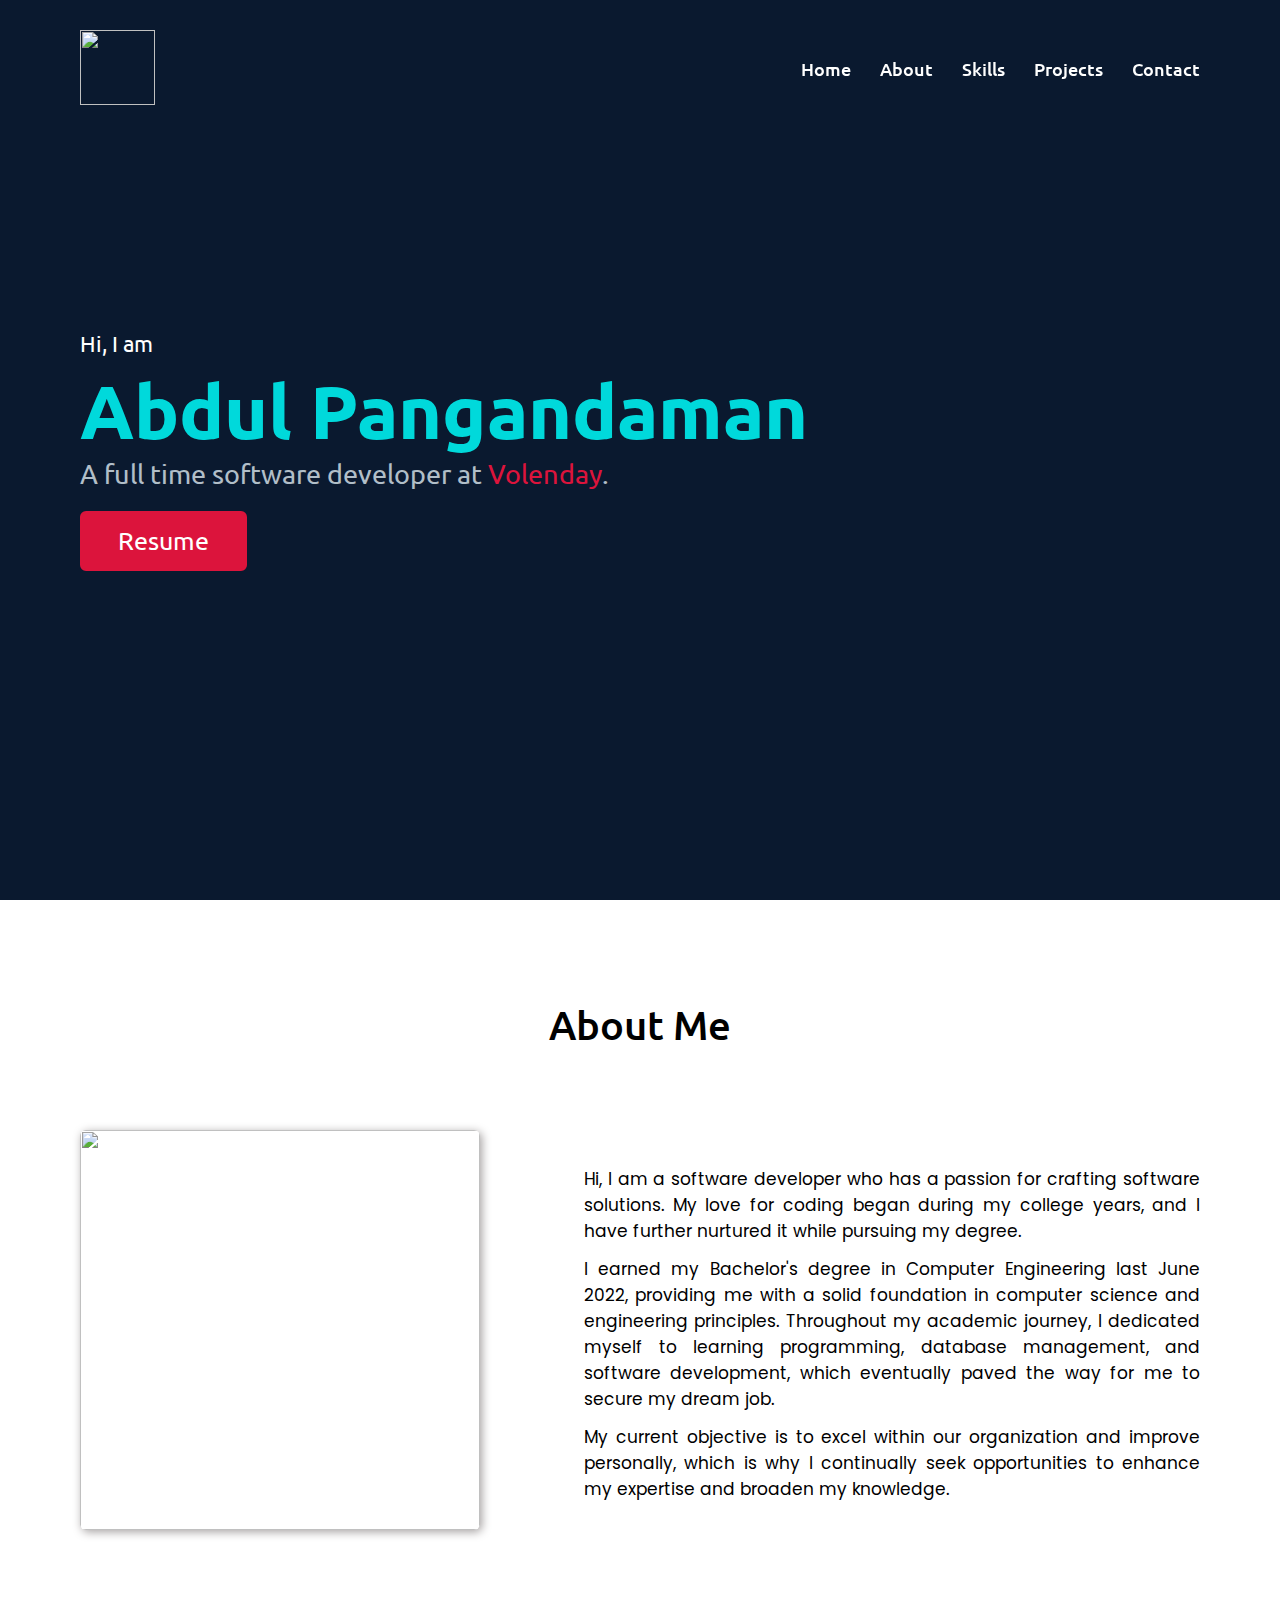
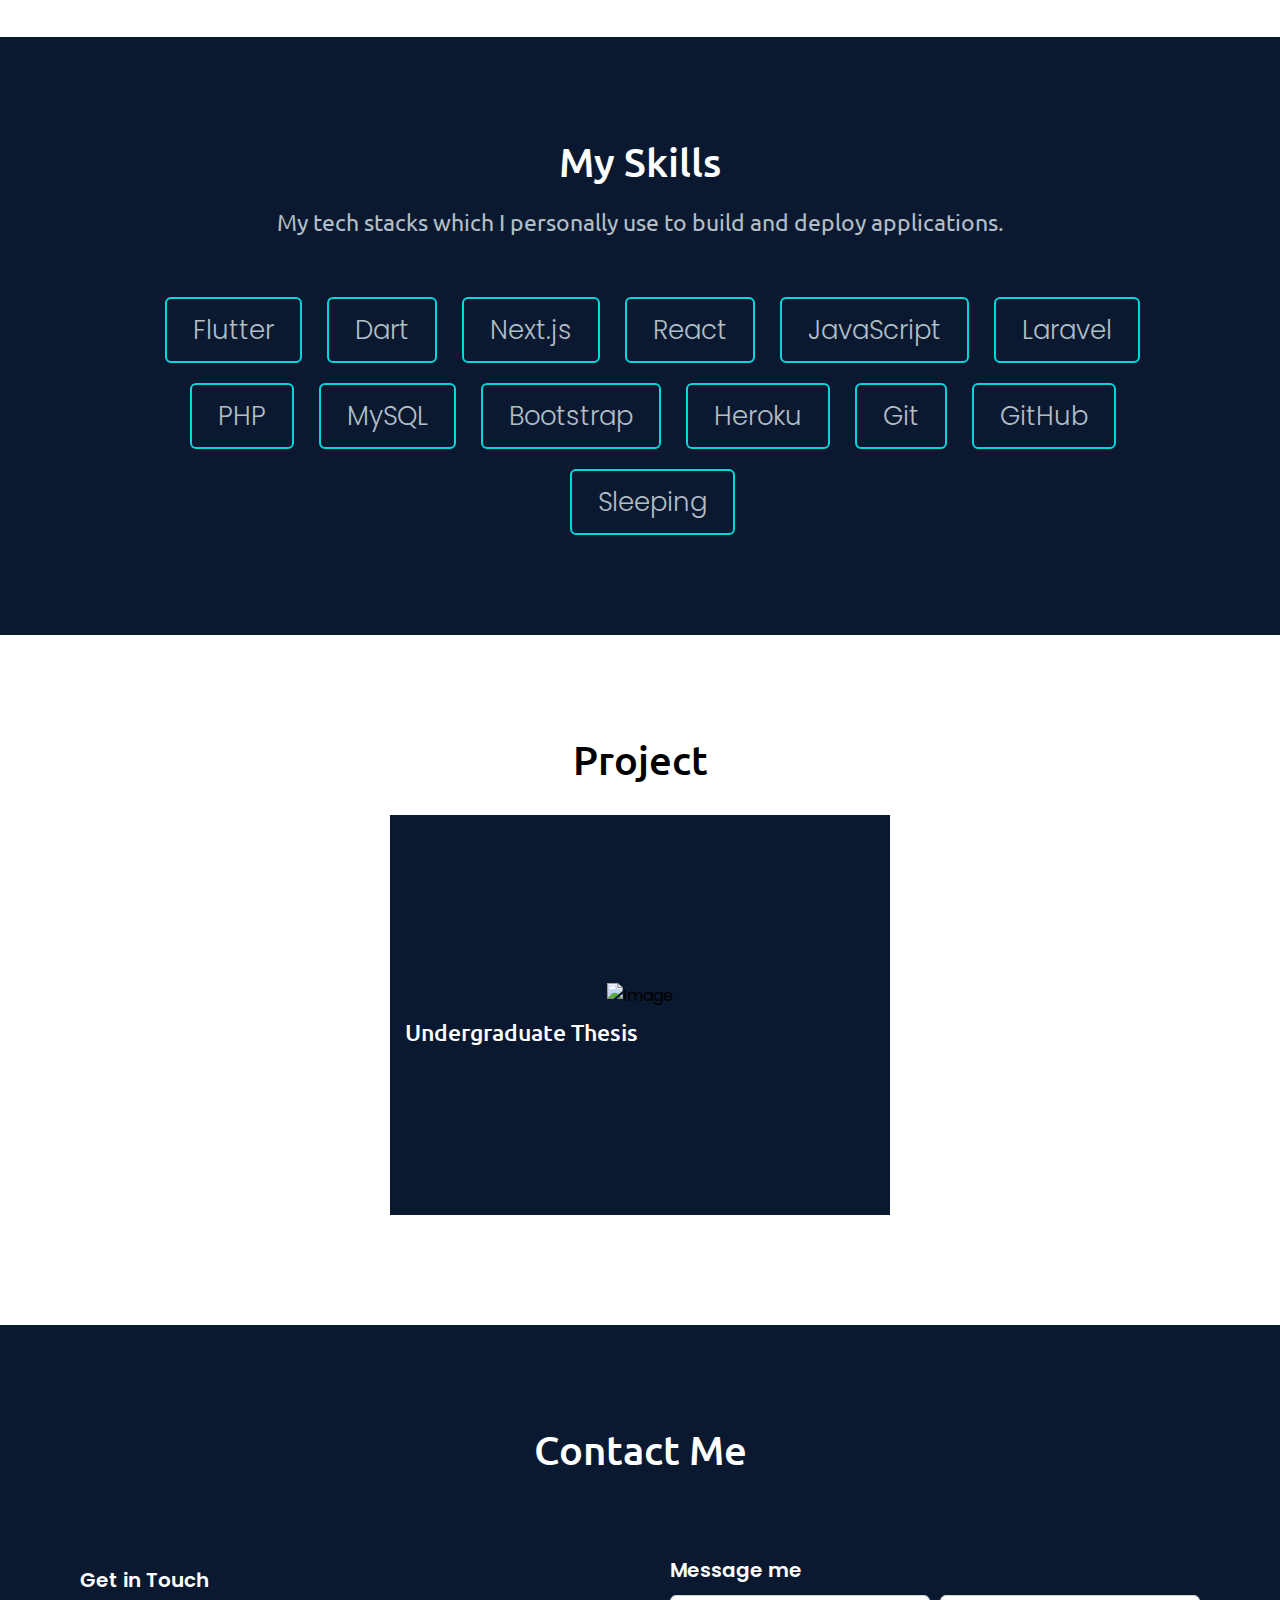
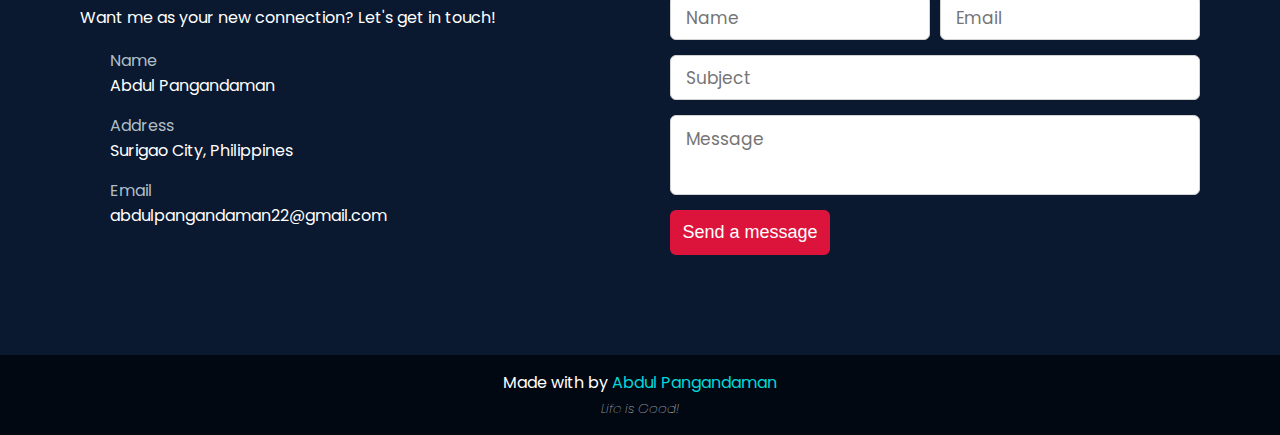
==== index.html @ 8d10b813 "Update footer" ====
<!DOCTYPE html>
<html lang="en">

<head>
    <meta charset="UTF-8">
    <meta http-equiv="X-UA-Compatible" content="IE=edge">
    <meta name="viewport" content="width=device-width, initial-scale=1.0">
    <title>Software Developer | Abdul Pangandaman</title>
    <link rel="icon" type="image/x-icon" href="/images/logo.png">
    <meta name="description"
        content="Hi! I am Abdul Pangandaman, a highly motivated and determined web developer based in the Philippines.">
    <meta name="author" content="Abdul Pangandaman">
    <script src="https://kit.fontawesome.com/d8170c95f7.js" crossorigin="anonymous"></script>
    <link rel="stylesheet" href="https://cdn.jsdelivr.net/gh/devicons/devicon@v2.15.1/devicon.min.css">
    <link rel="stylesheet" href="style.css">
</head>

<body>
    <div class="scroll-up-btn">
        <i class="fas fa-angle-up"></i>
    </div>
    <nav class="navbar">
        <div class="max-width">
            <div class="logo"><a href="#home"><img
                        src="https://res.cloudinary.com/dxeattgd6/image/upload/v1685858771/my-portfolio/AP-min_eazsbv.png"
                        alt=""></a></div>
            <ul class="menu">
                <li><a href="#home" class="menu-btn">Home</a></li>
                <li><a href="#about" class="menu-btn">About</a></li>
                <li><a href="#skills" class="menu-btn">Skills</a></li>
                <li><a href="#projects" class="menu-btn">Projects</a></li>
                <li><a href="#contact" class="menu-btn">Contact</a></li>
                <div class="social">
                    <a href="https://www.linkedin.com/in/abdul22/" target="_blank">
                        <i class="fa-brands fa-linkedin"></i></a>
                    <a href="https://github.com/abby2727" target="_blank"><i class="fa-brands fa-github"></i></a>
                    <a href="https://twitter.com/abby_2727" target="_blank"><i class="fa-brands fa-twitter"></i></a>
                    <a href="https://www.facebook.com/abdulfahadgo.pangandaman.18" target="_blank">
                        <i class="fa-brands fa-facebook"></i></a>
                    <a href="https://www.instagram.com/abbyyyyys_/" target="_blank">
                        <i class="fa-brands fa-instagram"></i></a>
                </div>
            </ul>
            <div class="menu-btn">
                <i class="fas fa-bars"></i>
            </div>
        </div>
    </nav>

    <!-- Home -->
    <section class="home" id="home">
        <div class="max-width">
            <div class="home-content">
                <div class="text-1">Hi, I am</div>
                <div class="text-2">Abdul Pangandaman</div>
                <div class="text-3">
                    A full time software developer at <a href="https://www.volenday.com/" target="_blank">Volenday</a>.
                </div>
                <div class="resume">
                    <a href="https://res.cloudinary.com/dxeattgd6/image/upload/v1685858780/my-portfolio/AbdulPangandaman_haxuoq.pdf"
                        target="_blank">Resume</a>
                </div>
            </div>
            <div class="social">
                <a href="https://www.linkedin.com/in/abdul22/" target="_blank">
                    <i class="fa-brands fa-linkedin"></i></a>
                <a href="https://github.com/abby2727" target="_blank"><i class="fa-brands fa-github"></i></a>
                <a href="https://twitter.com/abby_2727" target="_blank"><i class="fa-brands fa-twitter"></i></a>
                <a href="https://www.facebook.com/abdulfahadgo.pangandaman.18" target="_blank">
                    <i class="fa-brands fa-facebook"></i></a>
                <a href="https://www.instagram.com/abbyyyyys_/" target="_blank">
                    <i class="fa-brands fa-instagram"></i></a>
            </div>
        </div>
    </section>

    <!-- About -->
    <section class="about" id="about">
        <div class="max-width">
            <h2 class="title">About Me</h2>
            <div class="about-content">
                <div class="column left blurImage">
                    <div class="image-container">
                        <img src="https://res.cloudinary.com/dxeattgd6/image/upload/v1685858773/my-portfolio/portrait-min_huitxi.jpg"
                            alt="">
                        <div class="image-text">Japan :></div>
                    </div>
                </div>
                <div class="column right">
                    <p>
                        Hi, I am a software developer who has a passion for crafting software solutions.
                        My love for coding began during my college years, and I have further nurtured it while pursuing
                        my degree.
                    </p>
                    <p class="margin-top">
                        I earned my Bachelor's degree in Computer Engineering last June 2022, providing me with a
                        solid foundation in computer science and engineering principles. Throughout my academic journey,
                        I dedicated myself to learning programming, database management, and software development, which
                        eventually paved the way for me to secure my dream job.

                    </p>
                    <p class="margin-top">
                        My current objective is to excel within our organization and improve personally, which is why
                        I continually seek opportunities to enhance my expertise and broaden my knowledge.
                    </p>
                </div>
            </div>
        </div>
    </section>

    <!-- Skills -->
    <section class="skills" id="skills">
        <div class="max-width">
            <h2 class="title">My Skills</h2>
            <p>My tech stacks which I personally use to build and deploy applications.</p>
            <div class="skill-content">
                <div class="card">
                    <div class="box">
                        <i class="devicon-flutter-plain"></i>
                        <span>Flutter</span>
                    </div>
                </div>
                <div class="card">
                    <div class="box">
                        <i class="devicon-dart-plain"></i>
                        <span>Dart</span>
                    </div>
                </div>
                <div class="card">
                    <div class="box">
                        <i class="devicon-nextjs-plain"></i>
                        <span>Next.js</span>
                    </div>
                </div>
                <div class="card">
                    <div class="box">
                        <i class="devicon-react-plain"></i>
                        <span>React</span>
                    </div>
                </div>
                <div class="card">
                    <div class="box">
                        <i class="devicon-javascript-plain"></i>
                        <span>JavaScript</span>
                    </div>
                </div>
                <div class="card">
                    <div class="box">
                        <i class="devicon-laravel-plain"></i>
                        <span>Laravel</span>
                    </div>
                </div>
                <div class="card">
                    <div class="box">
                        <i class="devicon-php-plain"></i>
                        <span>PHP</span>
                    </div>
                </div>
                <div class="card">
                    <div class="box">
                        <i class="devicon-mysql-plain"></i>
                        <span>MySQL</span>
                    </div>
                </div>
                <div class="card">
                    <div class="box">
                        <i class="devicon-bootstrap-plain"></i>
                        <span>Bootstrap</span>
                    </div>
                </div>
                <div class="card">
                    <div class="box">
                        <i class="devicon-heroku-plain"></i>
                        <span>Heroku</span>
                    </div>
                </div>
                <div class="card">
                    <div class="box">
                        <i class="devicon-git-plain"></i>
                        <span>Git</span>
                    </div>
                </div>
                <div class="card">
                    <div class="box">
                        <i class="devicon-github-plain"></i>
                        <span>GitHub</span>
                    </div>
                </div>
                <div class="card">
                    <div class="box">
                        <i class="fa-solid fa-bed"></i>
                        <span>Sleeping</span>
                    </div>
                </div>
            </div>
        </div>
    </section>

    <!-- Projects -->
    <section class="projects" id="projects">
        <div class="max-width">
            <h2 class="title">Project</h2>
            <div class="project-content">
                <div class="card">
                    <div class="img-container">
                        <img src="https://res.cloudinary.com/dxeattgd6/image/upload/v1685858771/my-portfolio/thesis-min_z1woag.png"
                            alt="Image">
                        <p>
                            Undergraduate Thesis titled "Automated Attendance System using RFID, Face Recognition, and
                            SMS".
                        </p>
                    </div>
                    <div class="project-title">
                        <h1>Undergraduate Thesis</h1>
                        <div class="url">
                            <a href="https://youtu.be/uRTusnYy0j8" target="_blank">
                                <i class="fa-brands fa-youtube"></i></a>
                            <a href="https://snnhs-attendance.netlify.app/" target="_blank">
                                <i class="fa-solid fa-arrow-up-right-from-square"></i></a>
                        </div>
                    </div>
                </div>
            </div>
    </section>

    <!-- Contact -->
    <section class="contact" id="contact">
        <div class="max-width">
            <h2 class="title">Contact Me</h2>
            <div class="contact-content">
                <div class="column left">
                    <div class="text">Get in Touch</div>
                    <p>
                        Want me as your new connection? Let's get in touch!
                    </p>
                    <div class="icons">
                        <div class="row">
                            <i class="fas fa-user"></i>
                            <div class="info">
                                <div class="head">Name</div>
                                <div class="sub-title">Abdul Pangandaman</div>
                            </div>
                        </div>
                        <div class="row">
                            <i class="fas fa-map-marker-alt"></i>
                            <div class="info">
                                <div class="head">Address</div>
                                <div class="sub-title">Surigao City, Philippines</div>
                            </div>
                        </div>
                        <div class="row">
                            <i class="fas fa-envelope"></i>
                            <div class="info">
                                <div class="head">Email</div>
                                <div class="sub-title">abdulpangandaman22@gmail.com</div>
                            </div>
                        </div>
                    </div>
                </div>
                <div class="column right">
                    <div class="text">Message me</div>
                    <form action="https://getform.io/f/e2a11261-2b8e-4b1e-8fc9-e2e59cc666c0" method="POST"
                        onsubmit="submit(); reset(); return false;">
                        <div class="fields">
                            <div class="field name">
                                <input type="text" name="name" placeholder="Name" required>
                            </div>
                            <div class="field email">
                                <input type="email" name="email" placeholder="Email" required>
                            </div>
                        </div>
                        <div class="field">
                            <input type="text" name="subject" placeholder="Subject" required>
                        </div>
                        <div class="field textarea">
                            <textarea name="message" cols="30" rows="10" placeholder="Message" required></textarea>
                        </div>
                        <div class="button-area">
                            <button type="submit">Send a message</button>
                        </div>
                    </form>
                </div>
            </div>
        </div>
    </section>

    <!-- Footer -->
    <footer>
        <span class="heart-span">
            Made with <i class="fas fa-heart fa-solid"></i>
            by <a target="_blank" href="https://github.com/abby2727">Abdul Pangandaman</a>
        </span>
        <br>
        <span class="coffee-span">
            <span><a target="_blank" href="./random-quoute/index.html"
                    style="font-style: italic; font-weight: 100; font-size: smaller;">Life is
                    Good!</a></span>
            <!-- <i class="fa-solid fa-mug-saucer"></i> -->
        </span>
    </footer>

    <script src="script.js"></script>
</body>

</html>
---- style.css ----
@import url('https://fonts.googleapis.com/css2?family=Poppins:wght@400;500;600;700&family=Ubuntu:wght@400;500;700&display=swap');

* {
	margin: 0;
	padding: 0;
	box-sizing: border-box;
}

.max-width {
	max-width: 1300px;
	padding: 0 80px;
	margin: auto;
}

section {
	padding: 100px 0;
}

a {
	text-decoration: none;
}

.about,
.skills,
.projects,
.contact {
	font-family: 'Poppins', sans-serif;
}

.about .about-content,
.skills .skills-content,
.contact .contact-content {
	display: flex;
	flex-wrap: wrap;
	align-items: center;
	justify-content: space-between;
}

section .title {
	position: relative;
	text-align: center;
	font-size: 40px;
	font-weight: 500;
	margin-bottom: 60px;
	padding-bottom: 20px;
	font-family: 'Ubuntu', sans-serif;
}

/* Custom scroll bar */

html {
	scroll-behavior: smooth;
}

::-webkit-scrollbar {
	width: 10px;
}

::-webkit-scrollbar-track {
	background: #f1f1f1;
}

::-webkit-scrollbar-thumb {
	background: #888;
}

::-webkit-scrollbar-thumb:hover {
	background: #555;
}

/* Navbar styling */

.navbar {
	position: fixed;
	width: 100%;
	z-index: 999;
	padding: 30px 0;
	font-family: 'Ubuntu', sans-serif;
	transition: all 0.3s ease;
}

.navbar .social {
	display: none;
}

.navbar.sticky {
	padding: 12px 0;
	background: #010812;
}

.navbar .max-width {
	display: flex;
	align-items: center;
	justify-content: space-between;
}

.navbar .logo img {
	width: 75px;
	height: 75px;
	padding: 0;
	margin: 0;
}

.navbar .menu li {
	list-style: none;
	display: inline-block;
}

.navbar .menu li a {
	display: block;
	color: #fff;
	font-size: 18px;
	font-weight: 500;
	margin-left: 25px;
	transition: color 0.3s ease;
}

.navbar .menu li a:hover {
	color: #dc143c;
}

.navbar.sticky .menu li a:hover {
	color: #fff;
}

/* Menu button styling */

.menu-btn {
	color: #fff;
	font-size: 23px;
	cursor: pointer;
	display: none;
}

.scroll-up-btn {
	position: fixed;
	height: 45px;
	width: 42px;
	background: #dc143c;
	right: 30px;
	bottom: 10px;
	text-align: center;
	line-height: 45px;
	color: #fff;
	z-index: 9999;
	font-size: 30px;
	border-radius: 6px;
	border-bottom-width: 2px;
	cursor: pointer;
	opacity: 0;
	pointer-events: none;
	transition: all 0.3s ease;
}

.scroll-up-btn.show {
	bottom: 30px;
	opacity: 1;
	pointer-events: auto;
}

.scroll-up-btn:hover {
	filter: brightness(90%);
}

/* Home section styling */

.home {
	display: flex;
	background: #0a192f;
	height: 100vh;
	color: #fff;
	min-height: 500px;
	font-family: 'Ubuntu', sans-serif;
}

.home .max-width {
	display: flex;
	width: 100%;
	justify-content: space-between;
}

.home .max-width .social {
	display: flex;
	flex-direction: column;
}

.home .max-width .social i {
	font-size: 35px;
	color: #fff;
	margin-top: 10px;
	transition: all 0.3s ease;
}

.home .max-width .social i:hover {
	color: #00d9db;
	transform: scale(1.2);
}

.home .home-content .text-1 {
	font-size: 22px;
	margin-bottom: 15px;
}

.home .home-content .text-2 {
	font-size: 75px;
	font-weight: 600;
	color: #00d9db;
	line-height: 1;
}

.home .home-content .text-3 {
	font-size: 27px;
	color: #b1bec8;
	width: 750px;
	margin-top: 10px;
}

.home .home-content .text-3 a {
	font-size: 27px;
	color: #dc143c;
	padding: 0;
}

.home .home-content .resume a {
	display: inline-block;
	background: #dc143c;
	color: #fff;
	font-size: 25px;
	padding: 12px 36px;
	margin-top: 20px;
	font-weight: 400;
	border-radius: 6px;
	border: 2px solid #dc143c;
	transition: all 0.3s ease;
}

.home .home-content .resume a:hover {
	color: #dc143c;
	background: none;
}

/* About section styling */

.about .about-content .left {
	width: 45%;
}

.about .about-content .left img {
	height: 400px;
	width: 400px;
	object-fit: cover;
	border-radius: 6px;
	box-shadow: 2px 2px 10px #a5a1a1;
}

.about .about-content .right {
	width: 55%;
}

.about .about-content .right .text {
	font-size: 27px;
	font-weight: 600;
	margin-bottom: 10px;
	text-align: center;
}

.about .about-content .right .text span {
	color: #dc143c;
}

.about .about-content .right p {
	text-align: justify;
	font-size: 17px;
}

.about .about-content .margin-top {
	margin-top: 12px;
}

.about .about-content .right a {
	display: inline-block;
	background: #dc143c;
	color: #fff;
	font-size: 20px;
	font-weight: 500;
	padding: 10px 30px;
	margin-top: 20px;
	border-radius: 6px;
	border: 2px solid #dc143c;
	transition: all 0.3s ease;
}

.about .about-content .right a:hover {
	color: #dc143c;
	background: none;
}

/* Skills section styling */

.skills {
	background: #0a192f;
	color: #fff;
}

.skills .title {
	margin-bottom: 10px;
	padding-bottom: 10px;
}

.skills p {
	text-align: center;
	font-size: 23px;
	margin: 5px 0;
	color: #b1bec8;
	margin-bottom: 40px;
	font-family: 'Ubuntu', sans-serif;
}

.skill-content {
	display: flex;
	justify-content: center;
	flex-wrap: wrap;
}

.skill-content .card .box i {
	font-size: 28px;
	color: #00d9db;
}

.skill-content .card .box img {
	font-size: 28px;
	color: #00d9db;
}

.skill-content .card .box span {
	color: #b1bec8;
}

.skill-content .card .box {
	display: inline-block;
	background: none;
	border: 2px solid #00d9db;
	color: #fff;
	font-size: 26px;
	margin-left: 25px;
	padding: 10px 26px;
	margin-top: 20px;
	font-weight: 300;
	border-radius: 6px;
	transition: all 0.3s ease;
}

.skill-content .card .box:hover {
	background: #010812;
}

.skill-content .card .box:hover i {
	color: #fff;
}

.skill-content .card .box:hover span {
	color: #fff;
}

.skill-content .card:hover .box {
	transform: scale(1.1);
}

/* Projects section styling */

.projects .title {
	margin-bottom: 10px;
	padding-bottom: 10px;
}

.projects p {
	text-align: center;
	font-size: 23px;
	margin: 5px 0;
	margin-bottom: 40px;
	font-family: 'Ubuntu', sans-serif;
}

.project-content {
	display: flex;
	justify-content: center;
	flex-wrap: wrap;
}

.project-content .card {
	display: flex;
	flex-direction: column;
	justify-content: center;
	align-items: center;
	position: relative;
	width: 500px;
	height: 400px;
	background: #0a192f;
	margin: 10px;
}

.project-content .card .img-container img {
	width: 470px;
	height: 320px;
	margin-bottom: 10px;
}

.project-content .card p {
	color: #fff;
	text-align: center;
	position: absolute;
	top: 40%;
	left: 50%;
	transform: translate(-50%, -50%);
	display: none;
	font-size: 20px;
}

.project-content .card .todolist {
	color: #fff;
	text-align: center;
	position: absolute;
	top: 45%;
	left: 50%;
	transform: translate(-50%, -50%);
	display: none;
	font-size: 20px;
}

.project-content .card .img-container a {
	color: #fff;
	text-align: center;
	position: absolute;
	top: 65%;
	left: 50%;
	transform: translate(-50%, -50%);
	font-size: 20px;
	background: #0a192f;
	padding: 7px 5px;
	border-radius: 6px;
	font-family: 'Ubuntu', sans-serif;
	display: none;
}

.project-content .card .img-container .truetechsource-link {
	color: #fff;
	text-align: center;
	position: absolute;
	top: 62%;
	left: 50%;
	transform: translate(-50%, -50%);
	font-size: 20px;
	background: #0a192f;
	padding: 7px 5px;
	border-radius: 6px;
	font-family: 'Ubuntu', sans-serif;
	display: none;
}

.project-content .card .img-container .researchdev-link {
	color: #fff;
	text-align: center;
	position: absolute;
	top: 67%;
	left: 50%;
	transform: translate(-50%, -50%);
	font-size: 20px;
	background: #0a192f;
	padding: 7px 5px;
	border-radius: 6px;
	font-family: 'Ubuntu', sans-serif;
	display: none;
}

.project-content .card .img-container a:hover {
	background: #010812;
	font-weight: 500;
}

.project-content .card .img-container:hover p {
	display: block;
}

.project-content .card .img-container:hover a {
	display: block;
}

.project-content .card .img-container img {
	transition: all 0.3s ease;
}

.project-content .card .img-container:hover img {
	transform: scale(1.02);
}

.project-content .card .img-container img {
	-webkit-transition: opacity 0.3s ease-out;
	-moz-transition: opacity 0.3s ease-out;
	-o-transition: opacity 0.3s ease-out;
	transition: opacity 0.3s ease-out;
}

.project-content .card .img-container:hover img {
	opacity: 0.3;
}

/* Projects title */
.project-content .card .project-title {
	display: flex;
	align-items: center;
	justify-content: space-between;
	font-family: 'Ubuntu', sans-serif;
	width: 470px;
}

.project-content .card .project-title h1 {
	color: #fff;
	font-size: 23px;
	font-weight: 500;
}

.project-content .card .project-title .personal-project {
	color: #fff;
	font-size: 15px;
	font-weight: 400;
}

.project-content .card .project-title .rde {
	color: #fff;
	font-size: 20px;
	font-weight: 500;
}

.project-content .card .project-title i {
	font-size: 23px;
	color: #fff;
	margin-left: 10px;
	transition: all 0.3s ease;
}

.project-content .card .project-title i:hover {
	transform: scale(1.2);
}

/* Contact section styling */

.contact {
	background: #0a192f;
	color: #fff;
}

.contact .contact-content .column {
	width: calc(50% - 30px);
}

.contact .contact-content .text {
	font-size: 20px;
	font-weight: 600;
	margin-bottom: 10px;
}

.contact .contact-content .left p {
	text-align: justify;
}

.contact .contact-content .left .icons {
	margin: 10px 0;
}

.contact .contact-content .row {
	display: flex;
	height: 65px;
	align-items: center;
}

.contact .contact-content .row .info {
	margin-left: 30px;
}

.contact .contact-content .row i {
	font-size: 28px;
	color: #00d9db;
}

.contact .contact-content .info .head {
	color: #b1bec8;
	font-weight: 400;
}

.contact .contact-content .info .sub-title {
	color: #fff;
}

.contact .right form .fields {
	display: flex;
}

.contact .right form .field,
.contact .right form .fields .field {
	height: 45px;
	width: 100%;
	margin-bottom: 15px;
}

.contact .right form .textarea {
	height: 80px;
	width: 100%;
}

.contact .right form .name {
	margin-right: 10px;
}

.contact .right form .field input,
.contact .right form .textarea textarea {
	height: 100%;
	width: 100%;
	border: 1px solid lightgrey;
	border-radius: 6px;
	outline: none;
	padding: 0 15px;
	font-size: 17px;
	font-family: 'Poppins', sans-serif;
	transition: all 0.3s ease;
}

.contact .right form .field input:focus,
.contact .right form .textarea textarea:focus {
	border-color: #b3b3b3;
}

.contact .right form .textarea textarea {
	padding-top: 10px;
	resize: none;
}

.contact .right form .button-area {
	display: flex;
	align-items: center;
}

.right form .button-area button {
	color: #fff;
	display: block;
	width: 160px !important;
	height: 45px;
	outline: none;
	font-size: 18px;
	font-weight: 500;
	border-radius: 6px;
	cursor: pointer;
	flex-wrap: nowrap;
	background: #dc143c;
	border: 2px solid #dc143c;
	transition: all 0.3s ease;
}

.right form .button-area button:hover {
	color: #dc143c;
	background: none;
}

/* Footer section styling */

footer {
	background: #010812;
	padding: 15px 23px;
	color: #fff;
	text-align: center;
	font-family: 'Poppins', sans-serif;
}

/* heart span */
footer .fa-heart {
	transition: all 0.4s ease;
}

footer .heart-span:hover .fa-heart {
	color: red;
	transform: scale(1.3);
}

footer .heart-span a {
	color: #00d9db;
	text-decoration: none;
	transition: all 0.3s ease;
}

footer .heart-span a:hover {
	color: #fff;
}

/* coffee span */
footer .fa-mug-saucer {
	transition: all 0.4s ease;
}

footer .coffee-span:hover .fa-mug-saucer {
	transform: scale(1.3);
	color: #00d9db;
}

footer .coffee-span a {
	color: #fff;
	text-decoration: none;
	transition: all 0.3s ease;
}

footer .coffee-span a:hover {
	color: red;
}

/* Hover image to blur */

.blurImage .image-container {
	position: relative;
	transition: 0.8s ease;
}

.blurImage img {
	width: 100%;
	height: auto;
}

.blurImage .image-text {
	position: absolute;
	top: 40%;
	left: 60%;
	transform: translate(-60%, -40%);
	opacity: 0;
	transition: opacity 1s ease;
	color: #fff;
	pointer-events: none;
	transition-delay: 0.3s;
	text-align: center;
	font-weight: 600;
}

.blurImage .image-container:hover img {
	filter: blur(3px);
	transition: 0.8s ease;
}

.blurImage .image-container:hover .image-text {
	opacity: 1;
}

/* Random Quote Styling */

/* Responsive media queries */

@media (max-width: 1104px) {
	.about .about-content .left img {
		height: 350px;
		width: 350px;
	}
}

/* 947px ~ 990px */
@media (max-width: 991px) {
	.max-width {
		padding: 0 50px;
	}
}

/* 690px ~ 946px */
@media (max-width: 947px) {
	.menu-btn {
		display: block;
		z-index: 999;
	}

	.navbar .social {
		display: block;
		/* border: 1px solid #fff; */
		margin-top: 80px;
	}

	.home .max-width .social {
		display: none;
	}

	.navbar .social i {
		font-size: 35px;
		color: #fff;
		margin-left: 10px;
		transition: all 0.3s ease;
	}

	.navbar .social i:hover {
		transform: scale(1.2);
	}

	.menu-btn i.active:before {
		content: '\f00d';
	}

	.navbar .menu {
		position: fixed;
		height: 100vh;
		width: 100%;
		left: -100%;
		top: 0;
		background: #010812;
		text-align: center;
		padding-top: 80px;
		transition: all 0.3s ease;
	}

	.navbar .menu.active {
		left: 0;
	}

	.navbar .menu li {
		display: block;
	}

	.navbar .menu li a {
		display: inline-block;
		margin: 20px 0;
		font-size: 25px;
	}

	.home .home-content .text-1 {
		font-size: 20px;
	}

	.home .home-content .text-2 {
		font-size: 65px;
	}

	.home .home-content .text-3 {
		font-size: 25px;
		width: 100%;
	}

	.home .home-content .text-3 a {
		font-size: 25px;
	}

	.home .home-content a {
		font-size: 23px;
		padding: 10px 30px;
	}

	.max-width {
		max-width: 930px;
	}

	.about .about-content .column {
		width: 100%;
	}

	.about .about-content .left {
		display: flex;
		justify-content: center;
		margin: 0 auto 60px;
	}

	.about .about-content .right {
		flex: 100%;
	}

	.skills .skills-content .column,
	.contact .contact-content .column {
		width: 100%;
		margin-bottom: 35px;
	}
}

/* 500px ~ 689px */
@media (max-width: 690px) {
	.max-width {
		padding: 0 23px;
	}

	.home .home-content {
		text-align: center;
	}

	.home .home-content .text-1 {
		font-size: 18px;
	}

	.home .home-content .text-2 {
		font-size: 65px;
	}

	.home .home-content .text-3 {
		font-size: 20px;
		margin-top: 10px;
		width: 100%;
	}

	.home .home-content .text-3 a {
		font-size: 20px;
	}

	.project-content .card {
		width: 430px;
		height: 350px;
	}

	.project-content .card .img-container img {
		width: 400px;
		height: 270px;
	}

	.project-content .card .project-title {
		width: 400px;
	}

	.project-content .card .img-container a {
		top: 70%;
	}
}

/* 403px ~ 499px */
@media (max-width: 500px) {
	.home .home-content {
		text-align: center;
	}

	.home .home-content .text-1 {
		font-size: 18px;
	}

	.home .home-content .text-2 {
		font-size: 55px;
	}

	.home .home-content .text-3 {
		font-size: 20px;
		margin-top: 10px;
		width: 100%;
	}

	.home .home-content .text-3 a {
		font-size: 20px;
	}

	.skill-content .card .box i {
		font-size: 20px;
	}

	.skill-content .card .box {
		font-size: 18px;
		margin-left: 15px;
		padding: 8px 16px;
		margin-top: 15px;
	}

	.about .about-content .right .text,
	.skills .skills-content .left .text {
		font-size: 19px;
	}

	.contact .right form .fields {
		flex-direction: column;
	}

	.contact .right form .name,
	.contact .right form .email {
		margin: 0;
	}

	.right form .error-box {
		width: 150px;
	}

	.scroll-up-btn {
		right: 15px;
		bottom: 15px;
		height: 38px;
		width: 35px;
		font-size: 23px;
		line-height: 38px;
	}

	.project-content .card {
		width: 375px;
		height: 310px;
	}

	.project-content .card .img-container img {
		width: 310px;
		height: 230px;
	}

	.project-content .card .project-title {
		width: 310px;
	}

	.project-content .card p {
		top: 35%;
		font-size: 12px;
	}

	.project-content .card .todolist {
		top: 40%;
		font-size: 12px;
	}

	.project-content .card .img-container a {
		top: 55%;
		font-size: 15px;
	}

	.project-content .card .img-container .truetechsource-link {
		top: 53%;
		font-size: 15px;
	}

	.project-content .card .img-container .researchdev-link {
		top: 57%;
		font-size: 15px;
	}

	.project-content .card .project-title h1 {
		font-size: 20px;
	}

	.project-content .card .project-title .personal-project {
		font-size: 12px;
	}

	.project-content .card .project-title i {
		font-size: 20px;
	}

	.navbar.sticky {
		padding: 10px 0;
	}

	.navbar .logo img {
		width: 65px;
		height: 65px;
	}
}

/* 402px and below */
@media (max-width: 402px) {
	.home .home-content {
		text-align: center;
	}

	.home .home-content .text-1 {
		font-size: 16px;
	}

	.home .home-content .text-2 {
		font-size: 45px;
	}

	.home .home-content .text-3 {
		font-size: 16px;
		margin-top: 10px;
		width: 100%;
	}

	.home .home-content .text-3 a {
		font-size: 16px;
	}

	.contact .contact-content .row .info {
		margin-left: 15px;
	}

	.skill-content .card .box i {
		font-size: 20px;
	}

	.skill-content .card .box {
		font-size: 18px;
		margin-left: 15px;
		padding: 8px 16px;
		margin-top: 15px;
	}

	.project-content .card {
		width: 370px;
		height: 310px;
		/* background: gray; */
	}

	.project-content .card .img-container img {
		width: 300px;
		height: 230px;
	}

	.project-content .card .project-title {
		/* border: 1px solid #fff; */
		padding: 0 5px;
	}

	.project-content .card p {
		top: 35%;
		font-size: 12px;
	}

	.project-content .card .todolist {
		top: 40%;
		font-size: 12px;
	}

	.project-content .card .img-container a {
		top: 56%;
		font-size: 15px;
	}

	.project-content .card .img-container .truetechsource-link {
		top: 54%;
		font-size: 15px;
	}

	.project-content .card .img-container .researchdev-link {
		top: 58%;
		font-size: 15px;
	}

	.navbar.sticky {
		padding: 10px 0;
	}

	.navbar .logo img {
		width: 60px;
		height: 60px;
	}
}
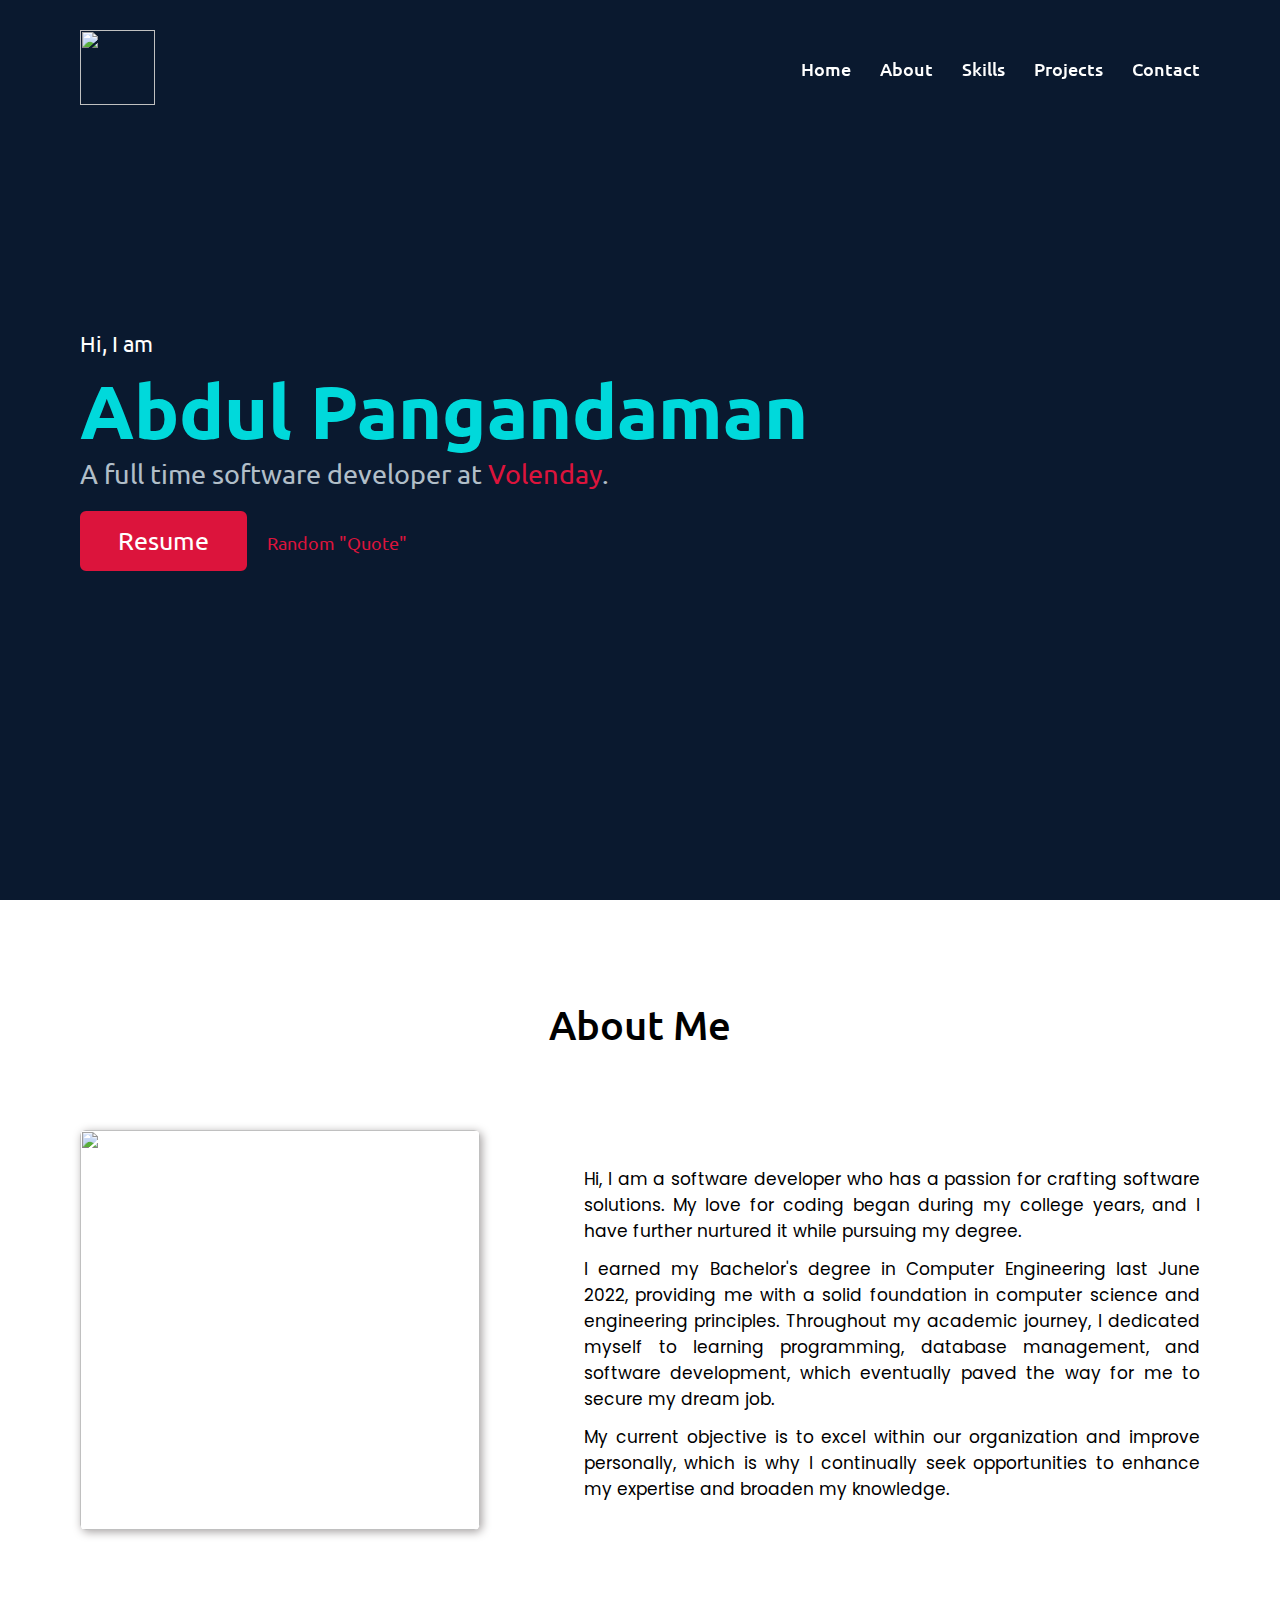
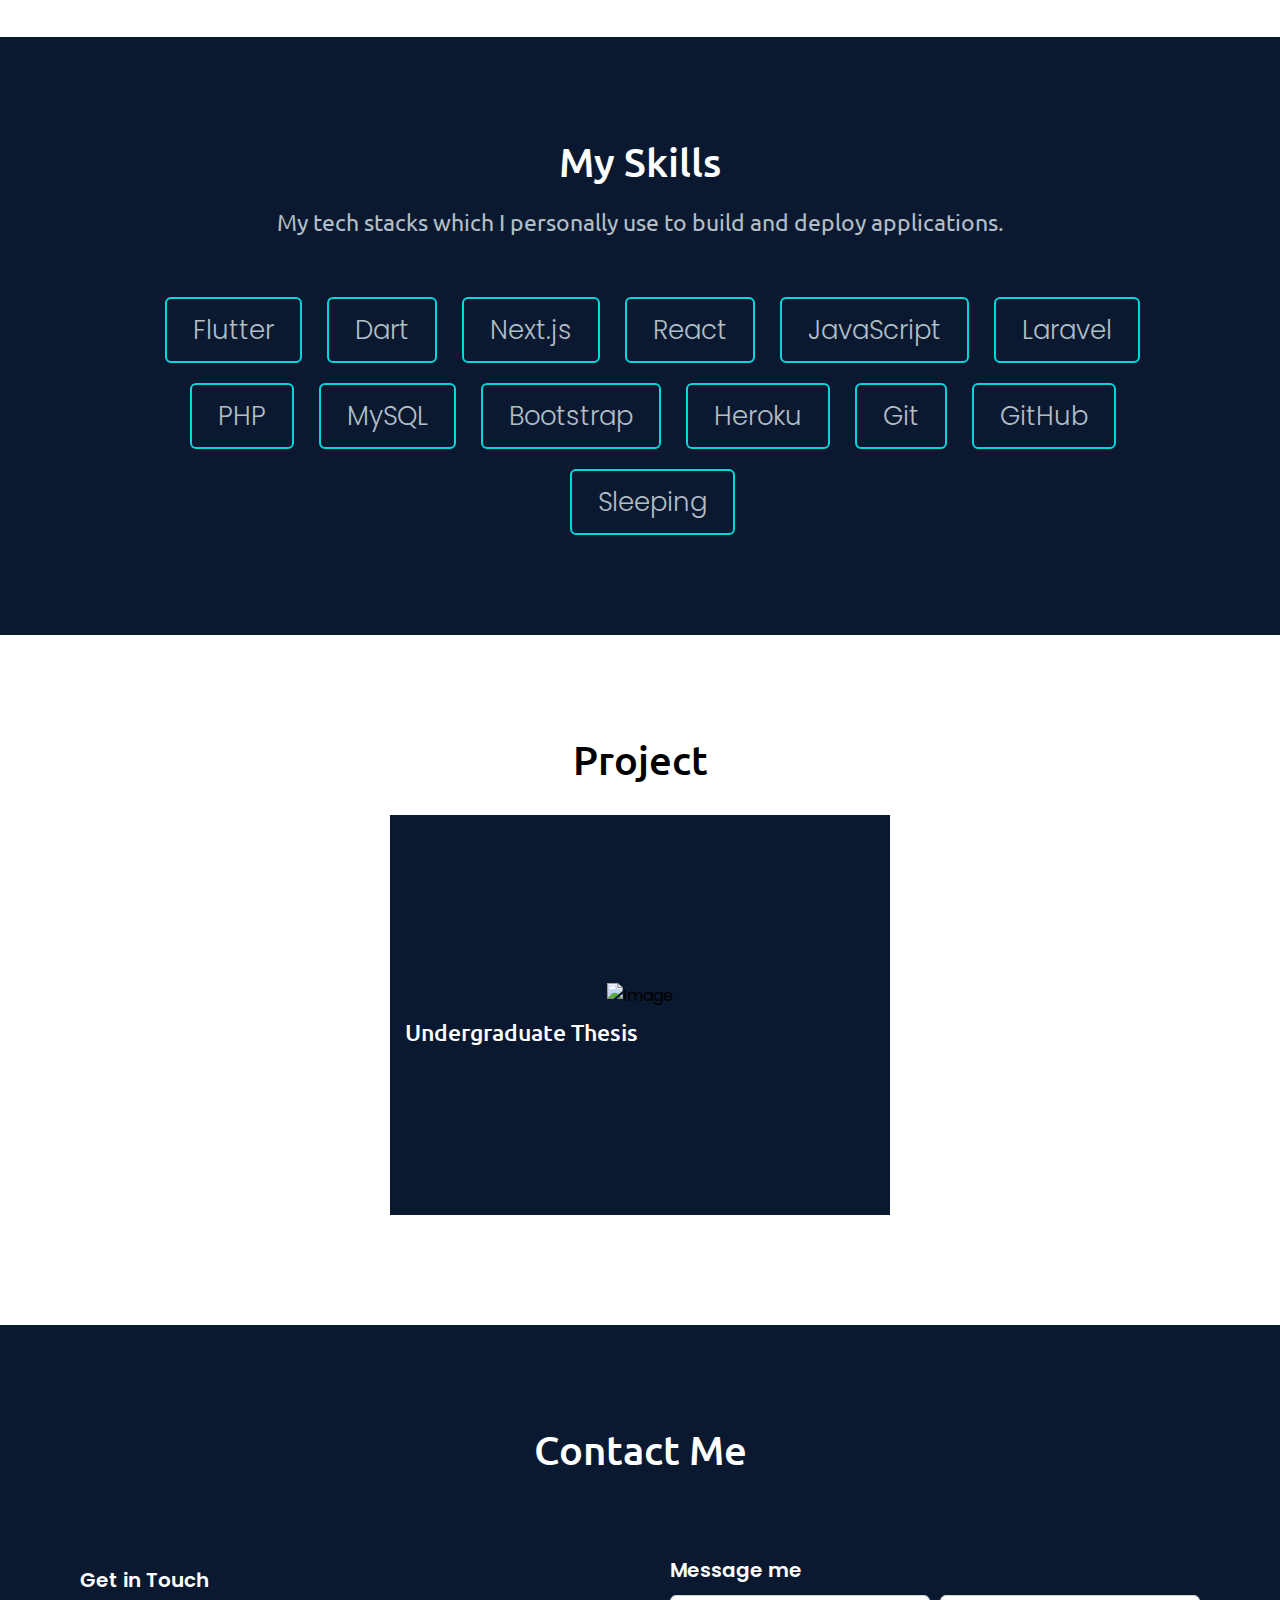
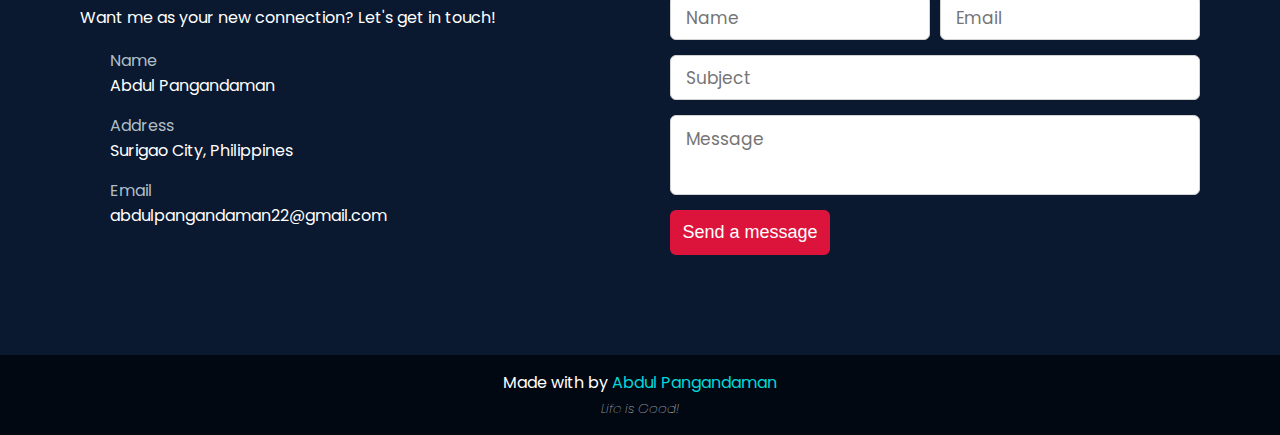
==== commit 30aae294: "Moved random quote" ====
--- a/index.html
+++ b/index.html
@@ -57,8 +57,10 @@
                     A full time software developer at <a href="https://www.volenday.com/" target="_blank">Volenday</a>.
                 </div>
                 <div class="resume">
-                    <a href="https://res.cloudinary.com/dxeattgd6/image/upload/v1685858780/my-portfolio/AbdulPangandaman_haxuoq.pdf"
-                        target="_blank">Resume</a>
+                    <span class="resume-anchor"><a
+                            href="https://res.cloudinary.com/dxeattgd6/image/upload/v1685858780/my-portfolio/AbdulPangandaman_haxuoq.pdf"
+                            target="_blank">Resume</a></span>
+                    <span class="text-4"><a href="./random-quoute/index.html" target="_blank">Random "Quote"</a></span>
                 </div>
             </div>
             <div class="social">
--- a/style.css
+++ b/style.css
@@ -221,7 +221,13 @@
 	padding: 0;
 }
 
-.home .home-content .resume a {
+.home .home-content .text-4 a {
+	font-size: 18px;
+	margin-left: 16px;
+	color: #dc143c;
+}
+
+.home .home-content .resume .resume-anchor a {
 	display: inline-block;
 	background: #dc143c;
 	color: #fff;
@@ -234,7 +240,7 @@
 	transition: all 0.3s ease;
 }
 
-.home .home-content .resume a:hover {
+.home .home-content .resume .resume-anchor a:hover {
 	color: #dc143c;
 	background: none;
 }
@@ -676,7 +682,7 @@
 }
 
 footer .heart-span:hover .fa-heart {
-	color: red;
+	color: #dc143c;
 	transform: scale(1.3);
 }
 
@@ -707,7 +713,7 @@
 }
 
 footer .coffee-span a:hover {
-	color: red;
+	color: #dc143c;
 }
 
 /* Hover image to blur */
@@ -746,6 +752,14 @@
 }
 
 /* Random Quote Styling */
+.quote-container {
+	width: 50%;
+	text-align: left;
+	position: fixed;
+	top: 50%;
+	left: 50%;
+	transform: translate(-50%, -50%);
+}
 
 /* Responsive media queries */
 
@@ -913,6 +927,18 @@
 	.project-content .card .img-container a {
 		top: 70%;
 	}
+
+	.home .home-content .resume {
+		/* border: 1px solid red; */
+		text-align: center;
+		display: flex;
+		flex-direction: column;
+	}
+
+	.home .home-content .text-4 {
+		font-size: 16px;
+		margin-top: 16px;
+	}
 }
 
 /* 403px ~ 499px */
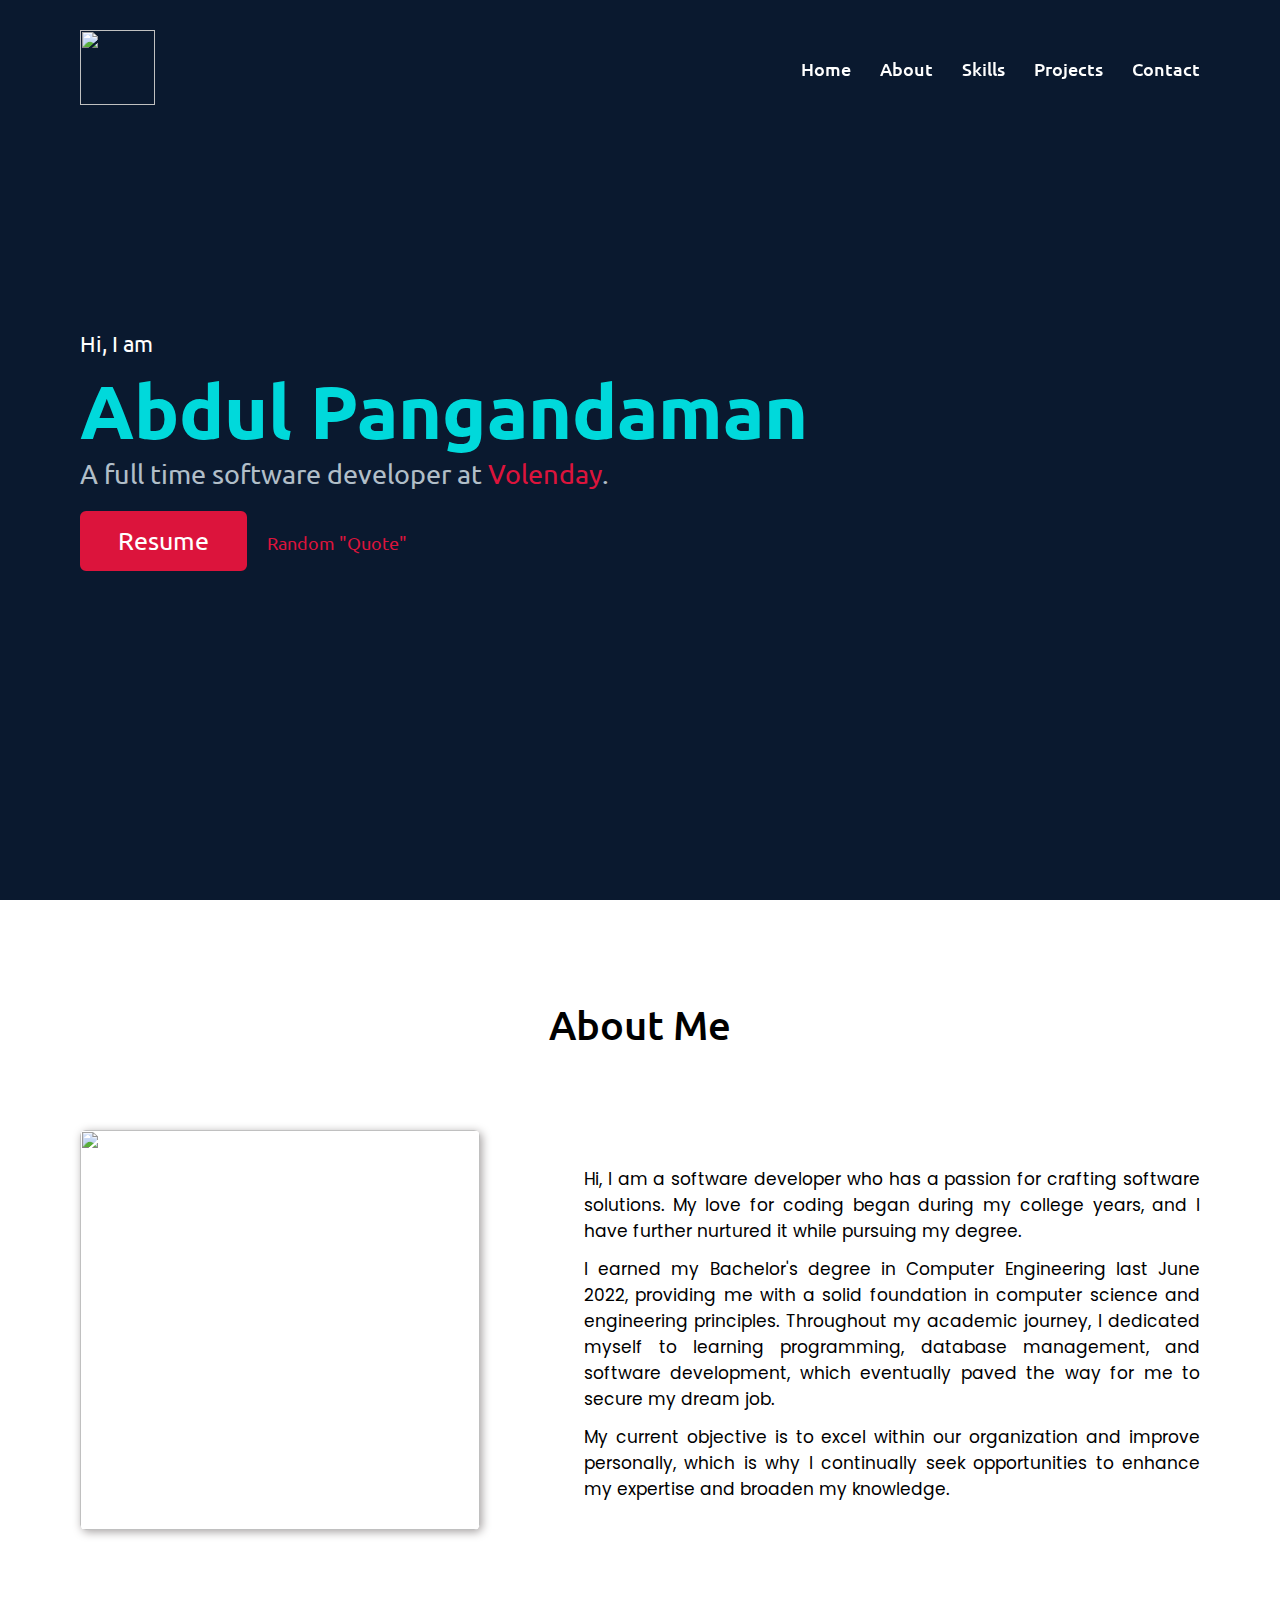
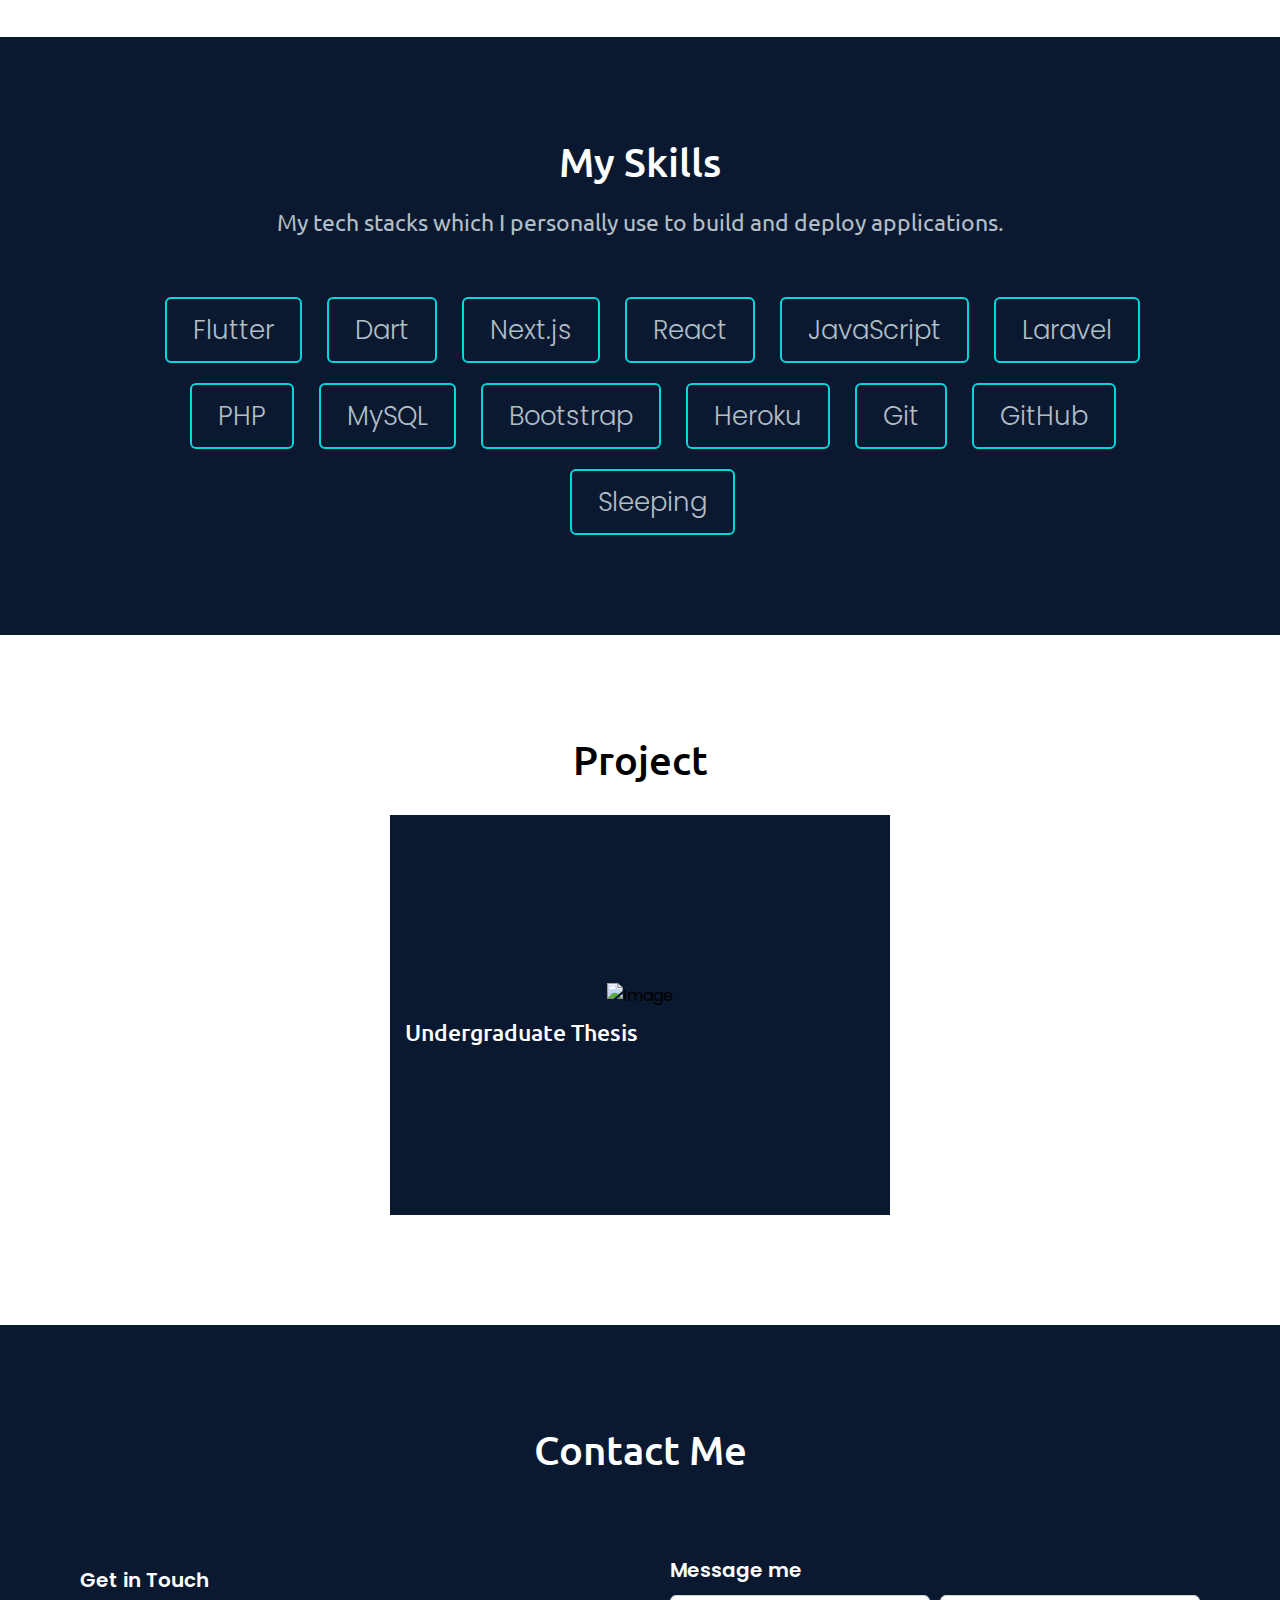
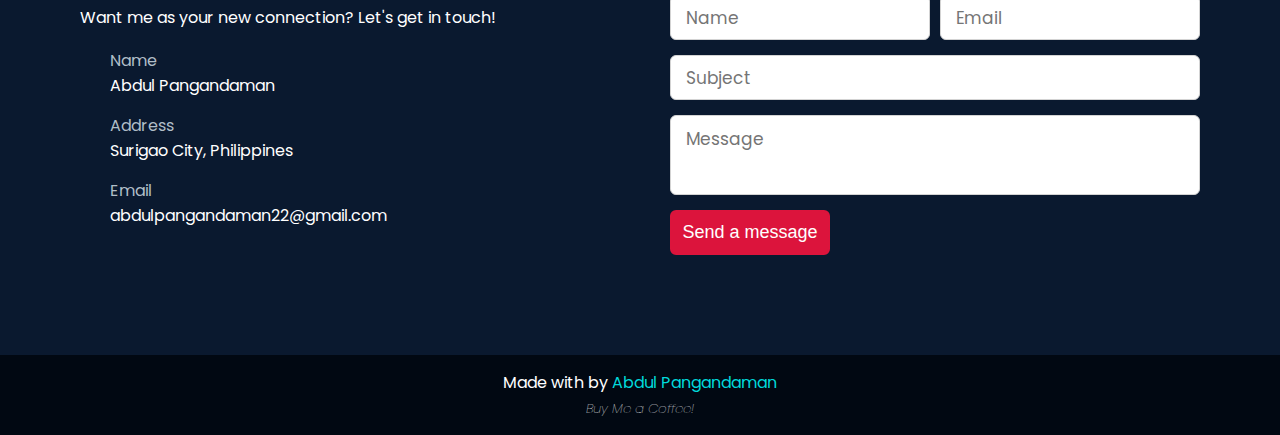
==== commit 10c2a0de: "Buy me a coffee" ====
--- a/index.html
+++ b/index.html
@@ -294,10 +294,9 @@
         </span>
         <br>
         <span class="coffee-span">
-            <span><a target="_blank" href="./random-quoute/index.html"
-                    style="font-style: italic; font-weight: 100; font-size: smaller;">Life is
-                    Good!</a></span>
-            <!-- <i class="fa-solid fa-mug-saucer"></i> -->
+            <span><a target="_blank" href="https://www.buymeacoffee.com/abby2727"
+                    style="font-style: italic; font-weight: 100; font-size: smaller;">Buy Me a Coffee!</a></span>
+            <i class="fa-solid fa-mug-saucer"></i>
         </span>
     </footer>
 
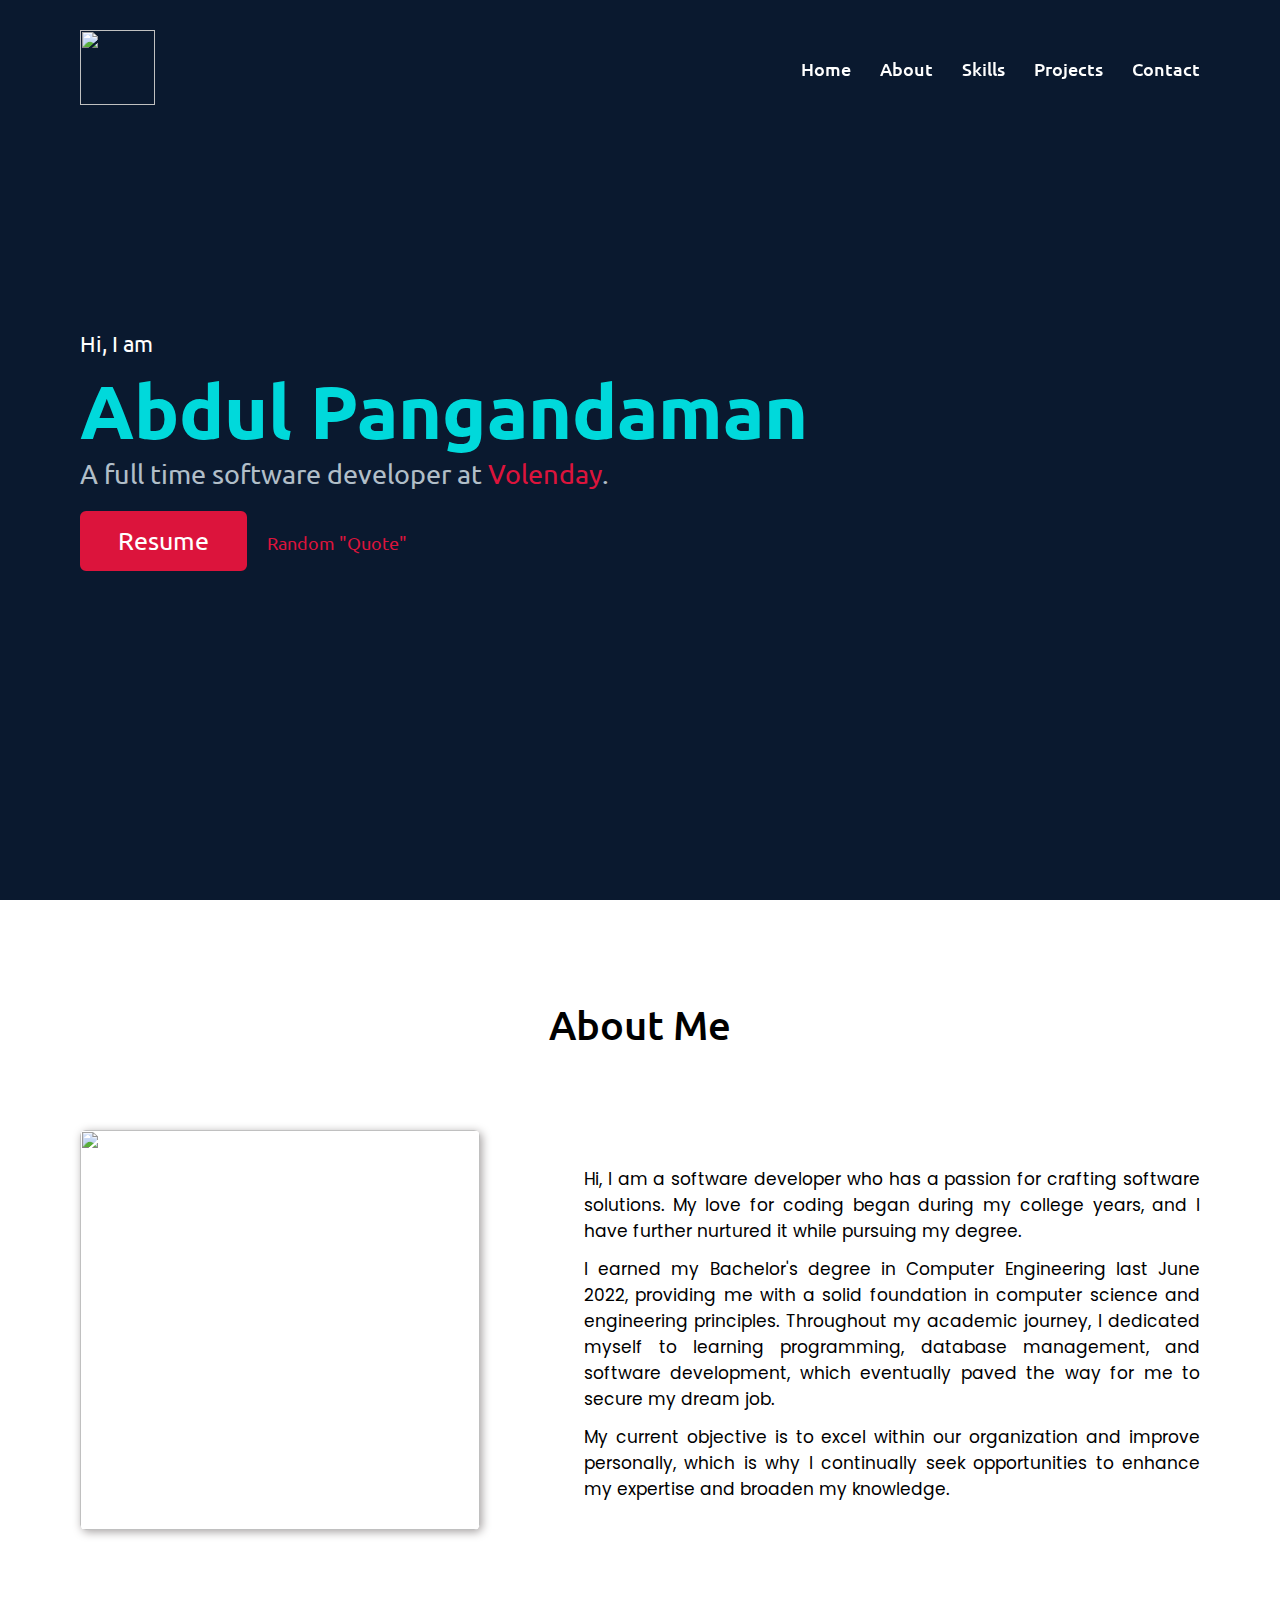
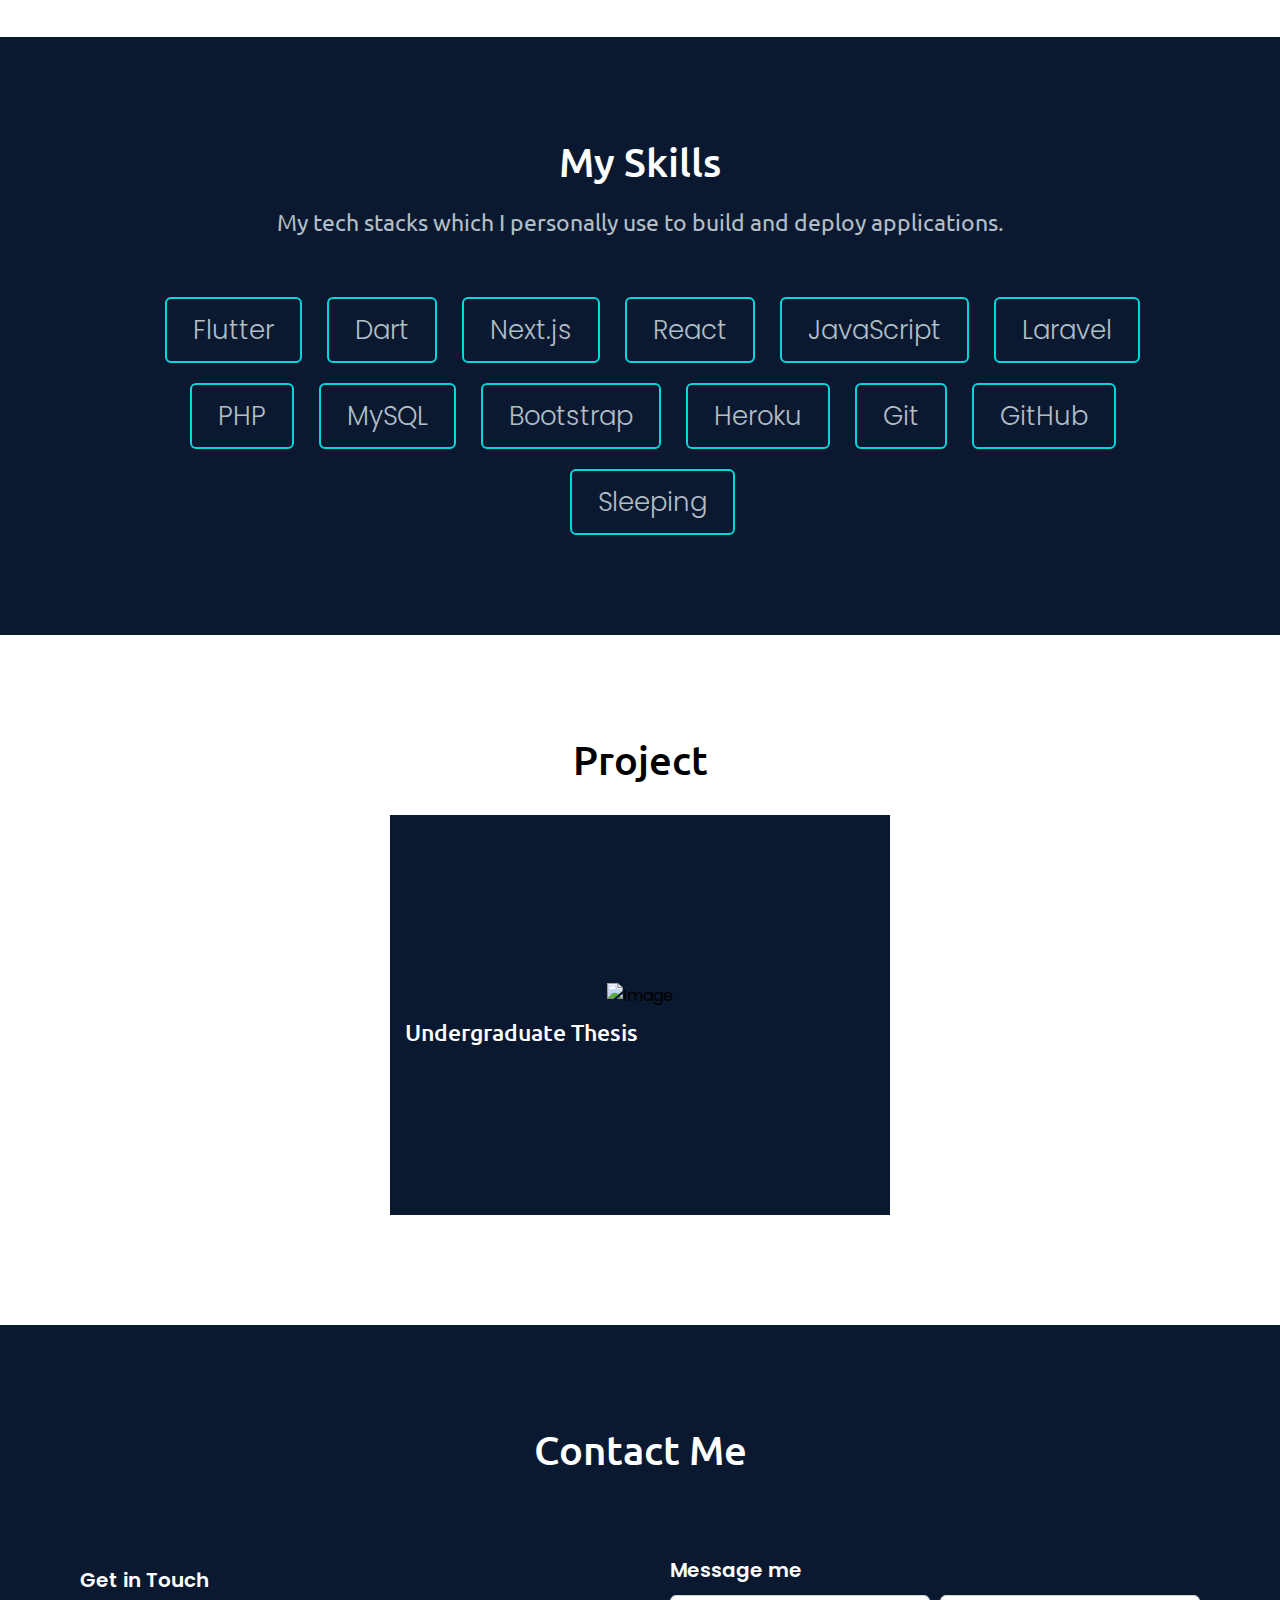
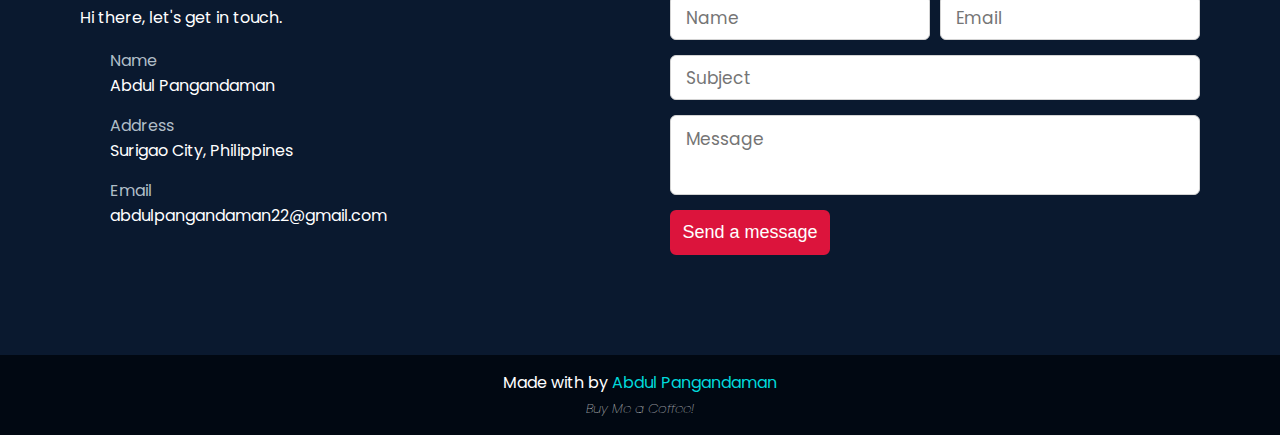
==== commit e5d28e98: "Update contact description" ====
--- a/index.html
+++ b/index.html
@@ -233,7 +233,7 @@
                 <div class="column left">
                     <div class="text">Get in Touch</div>
                     <p>
-                        Want me as your new connection? Let's get in touch!
+                        Hi there, let's get in touch.
                     </p>
                     <div class="icons">
                         <div class="row">
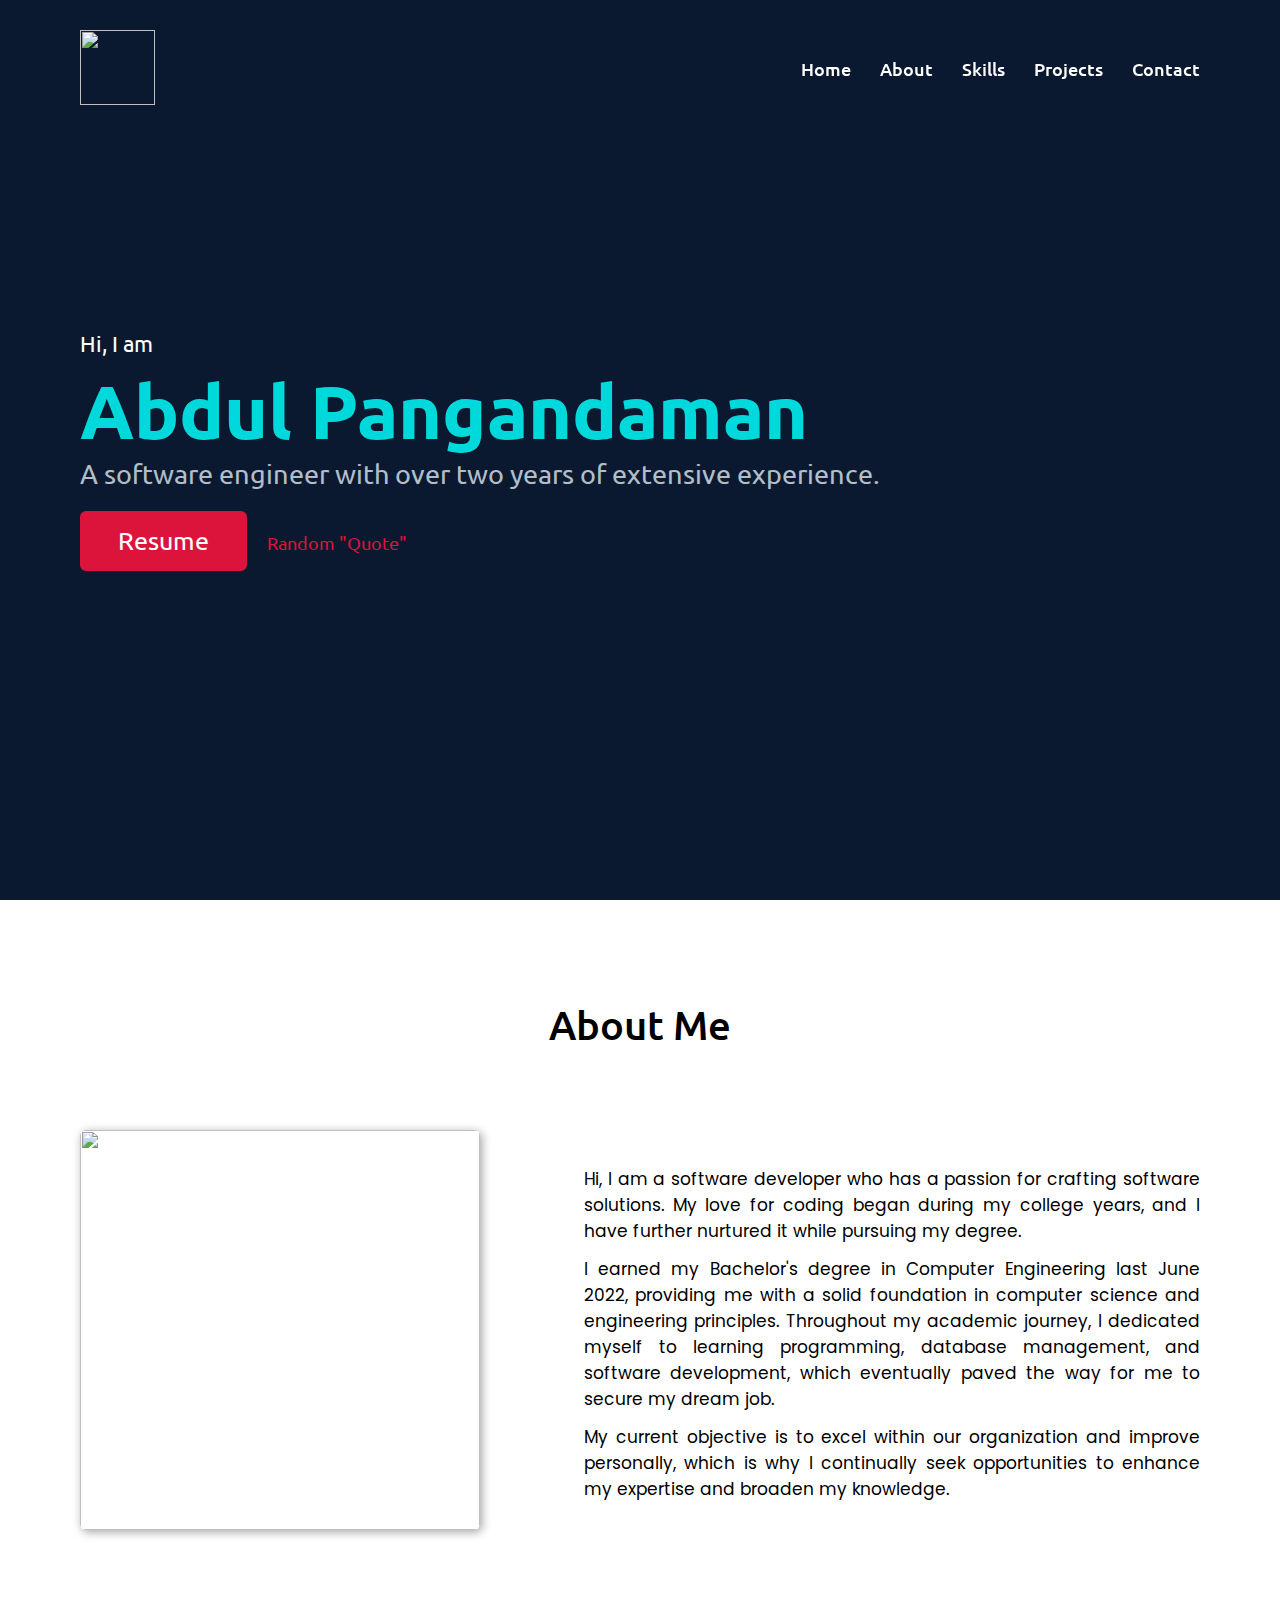
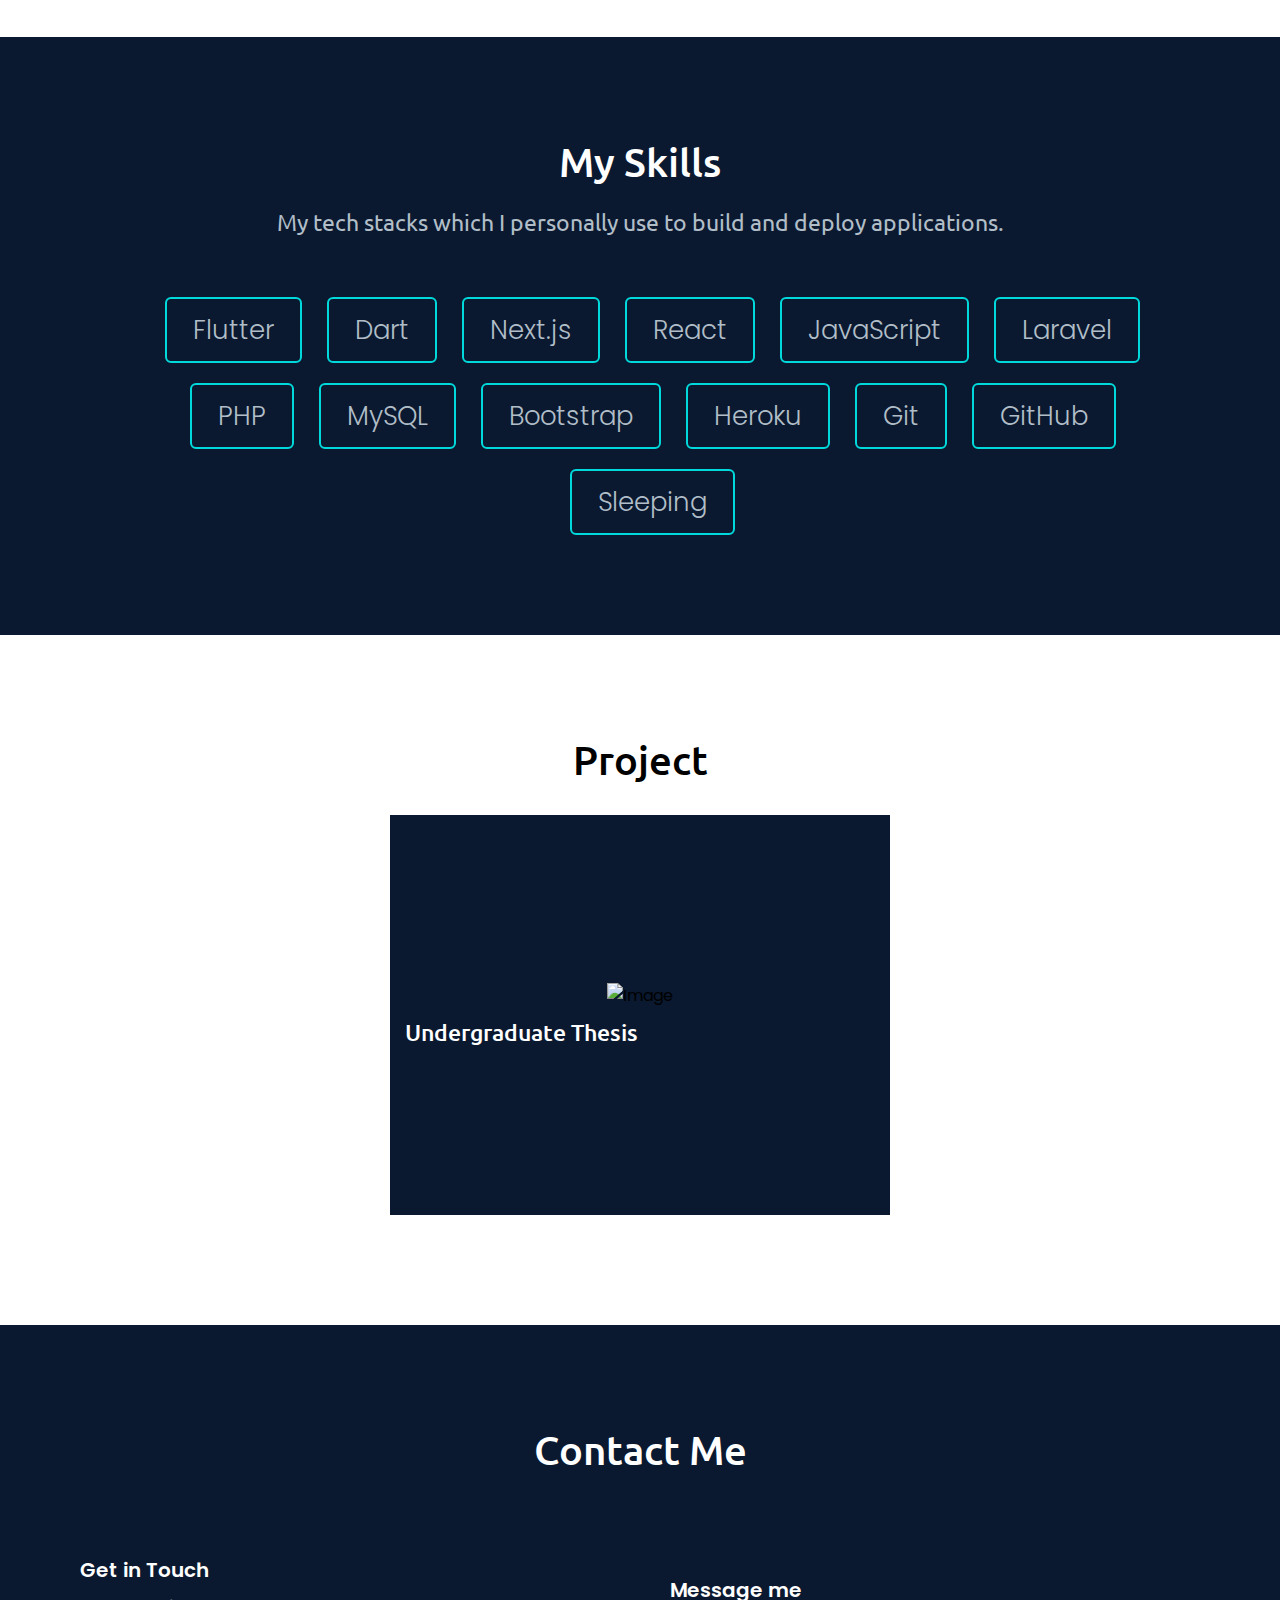
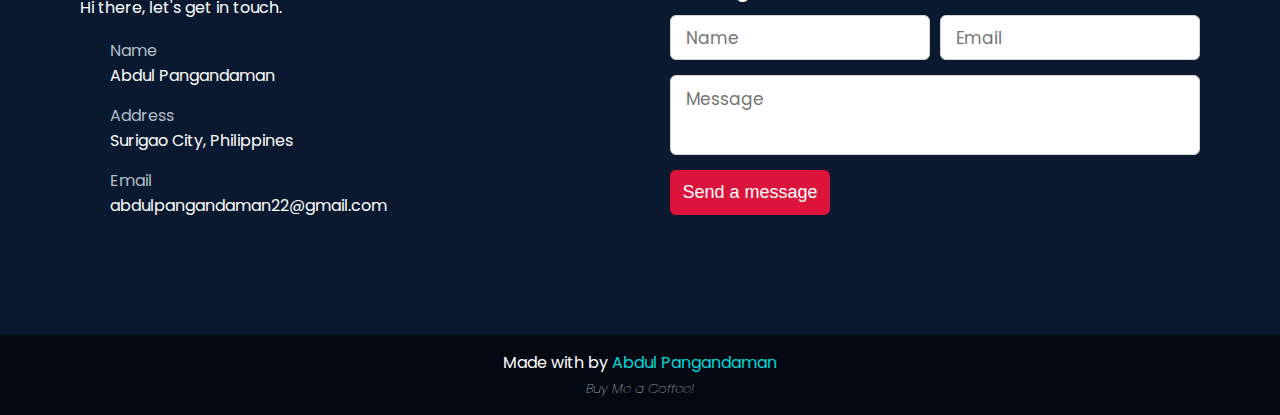
==== commit ddae5e26: "Update content" ====
--- a/index.html
+++ b/index.html
@@ -54,7 +54,7 @@
                 <div class="text-1">Hi, I am</div>
                 <div class="text-2">Abdul Pangandaman</div>
                 <div class="text-3">
-                    A full time software developer at <a href="https://www.volenday.com/" target="_blank">Volenday</a>.
+                    A software engineer with over two years of extensive experience.
                 </div>
                 <div class="resume">
                     <span class="resume-anchor"><a
@@ -67,11 +67,11 @@
                 <a href="https://www.linkedin.com/in/abdul22/" target="_blank">
                     <i class="fa-brands fa-linkedin"></i></a>
                 <a href="https://github.com/abby2727" target="_blank"><i class="fa-brands fa-github"></i></a>
-                <a href="https://twitter.com/abby_2727" target="_blank"><i class="fa-brands fa-twitter"></i></a>
+                <!-- <a href="https://twitter.com/abby_2727" target="_blank"><i class="fa-brands fa-twitter"></i></a>
                 <a href="https://www.facebook.com/abdulfahadgo.pangandaman.18" target="_blank">
                     <i class="fa-brands fa-facebook"></i></a>
                 <a href="https://www.instagram.com/abbyyyyys_/" target="_blank">
-                    <i class="fa-brands fa-instagram"></i></a>
+                    <i class="fa-brands fa-instagram"></i></a> -->
             </div>
         </div>
     </section>
@@ -271,9 +271,9 @@
                                 <input type="email" name="email" placeholder="Email" required>
                             </div>
                         </div>
-                        <div class="field">
+                        <!-- <div class="field">
                             <input type="text" name="subject" placeholder="Subject" required>
-                        </div>
+                        </div> -->
                         <div class="field textarea">
                             <textarea name="message" cols="30" rows="10" placeholder="Message" required></textarea>
                         </div>
--- a/style.css
+++ b/style.css
@@ -182,6 +182,7 @@
 .home .max-width .social {
 	display: flex;
 	flex-direction: column;
+	justify-content: center;
 }
 
 .home .max-width .social i {
@@ -211,7 +212,7 @@
 .home .home-content .text-3 {
 	font-size: 27px;
 	color: #b1bec8;
-	width: 750px;
+	width: 850px;
 	margin-top: 10px;
 }
 
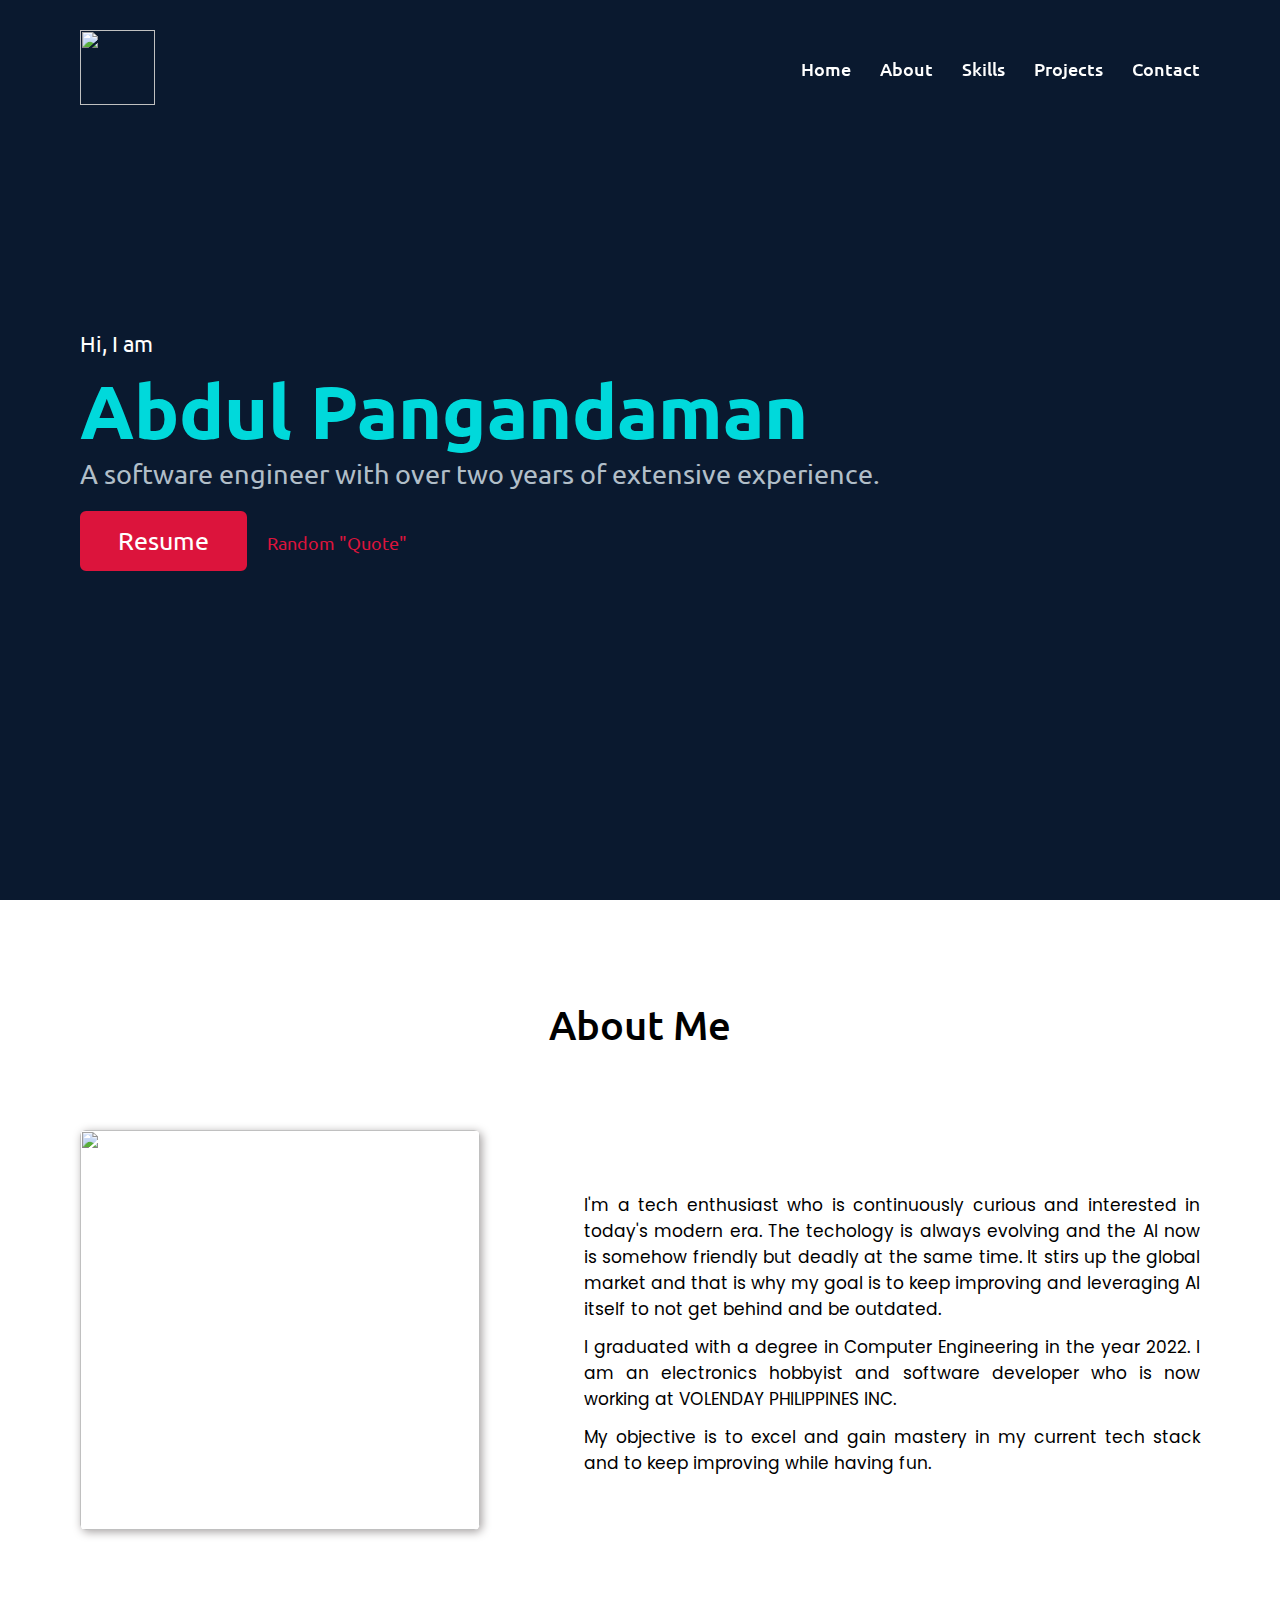
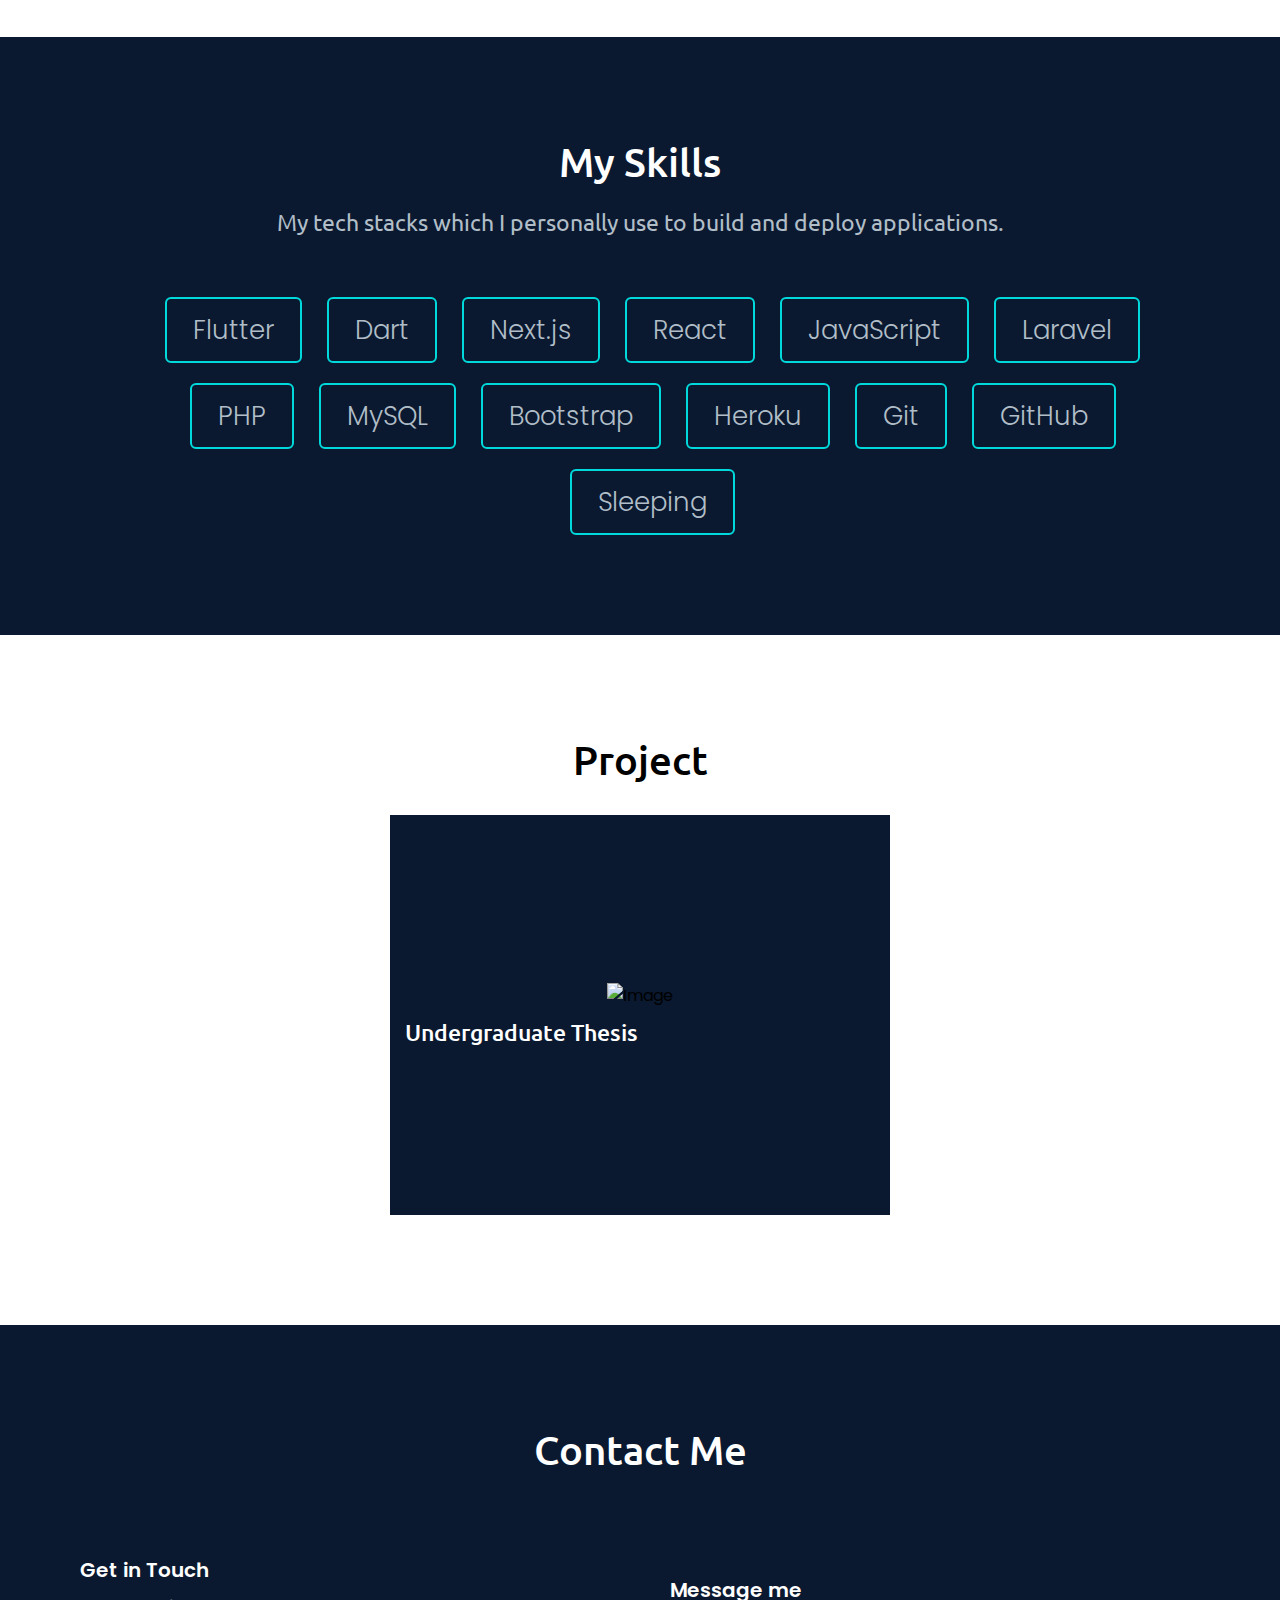
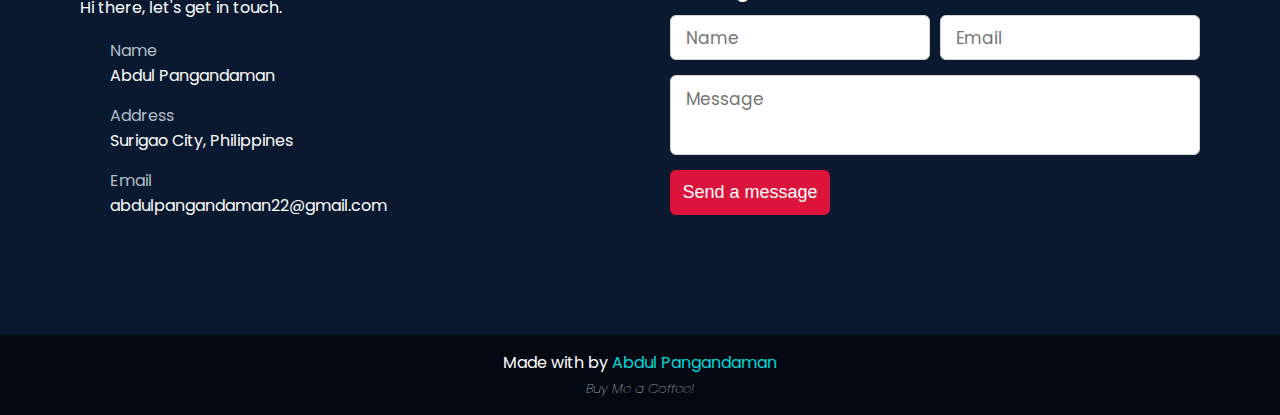
==== commit 669bf778: "Update "About Me" section" ====
--- a/index.html
+++ b/index.html
@@ -90,20 +90,18 @@
                 </div>
                 <div class="column right">
                     <p>
-                        Hi, I am a software developer who has a passion for crafting software solutions.
-                        My love for coding began during my college years, and I have further nurtured it while pursuing
-                        my degree.
+                        I'm a tech enthusiast who is continuously curious and interested in today's modern era. The
+                        techology is always evolving and the AI now is somehow friendly but deadly at the same time. It
+                        stirs up the global market and that is why my goal is to keep improving and leveraging AI itself
+                        to not get behind and be outdated.
                     </p>
                     <p class="margin-top">
-                        I earned my Bachelor's degree in Computer Engineering last June 2022, providing me with a
-                        solid foundation in computer science and engineering principles. Throughout my academic journey,
-                        I dedicated myself to learning programming, database management, and software development, which
-                        eventually paved the way for me to secure my dream job.
-
+                        I graduated with a degree in Computer Engineering in the year 2022. I am an electronics hobbyist
+                        and software developer who is now working at VOLENDAY PHILIPPINES INC.
                     </p>
                     <p class="margin-top">
-                        My current objective is to excel within our organization and improve personally, which is why
-                        I continually seek opportunities to enhance my expertise and broaden my knowledge.
+                        My objective is to excel and gain mastery in my current tech stack and to keep improving while
+                        having fun.
                     </p>
                 </div>
             </div>
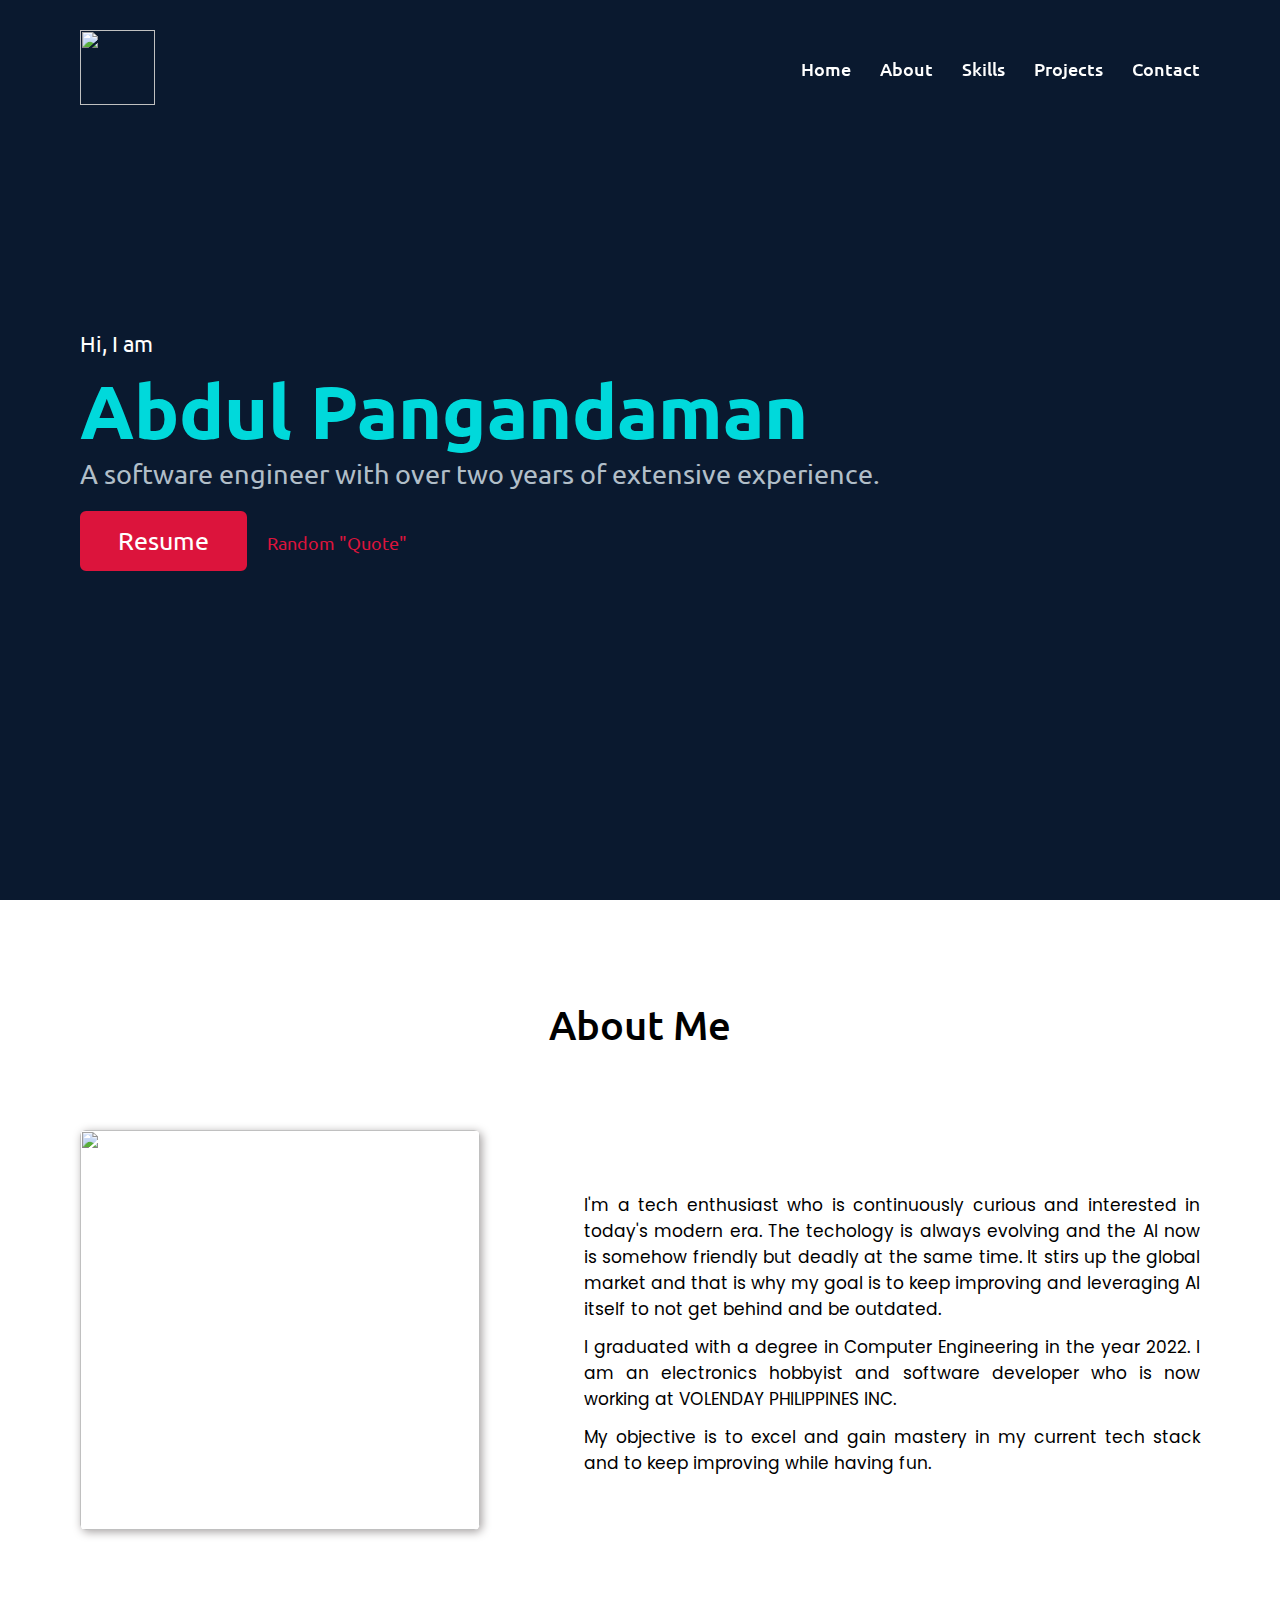
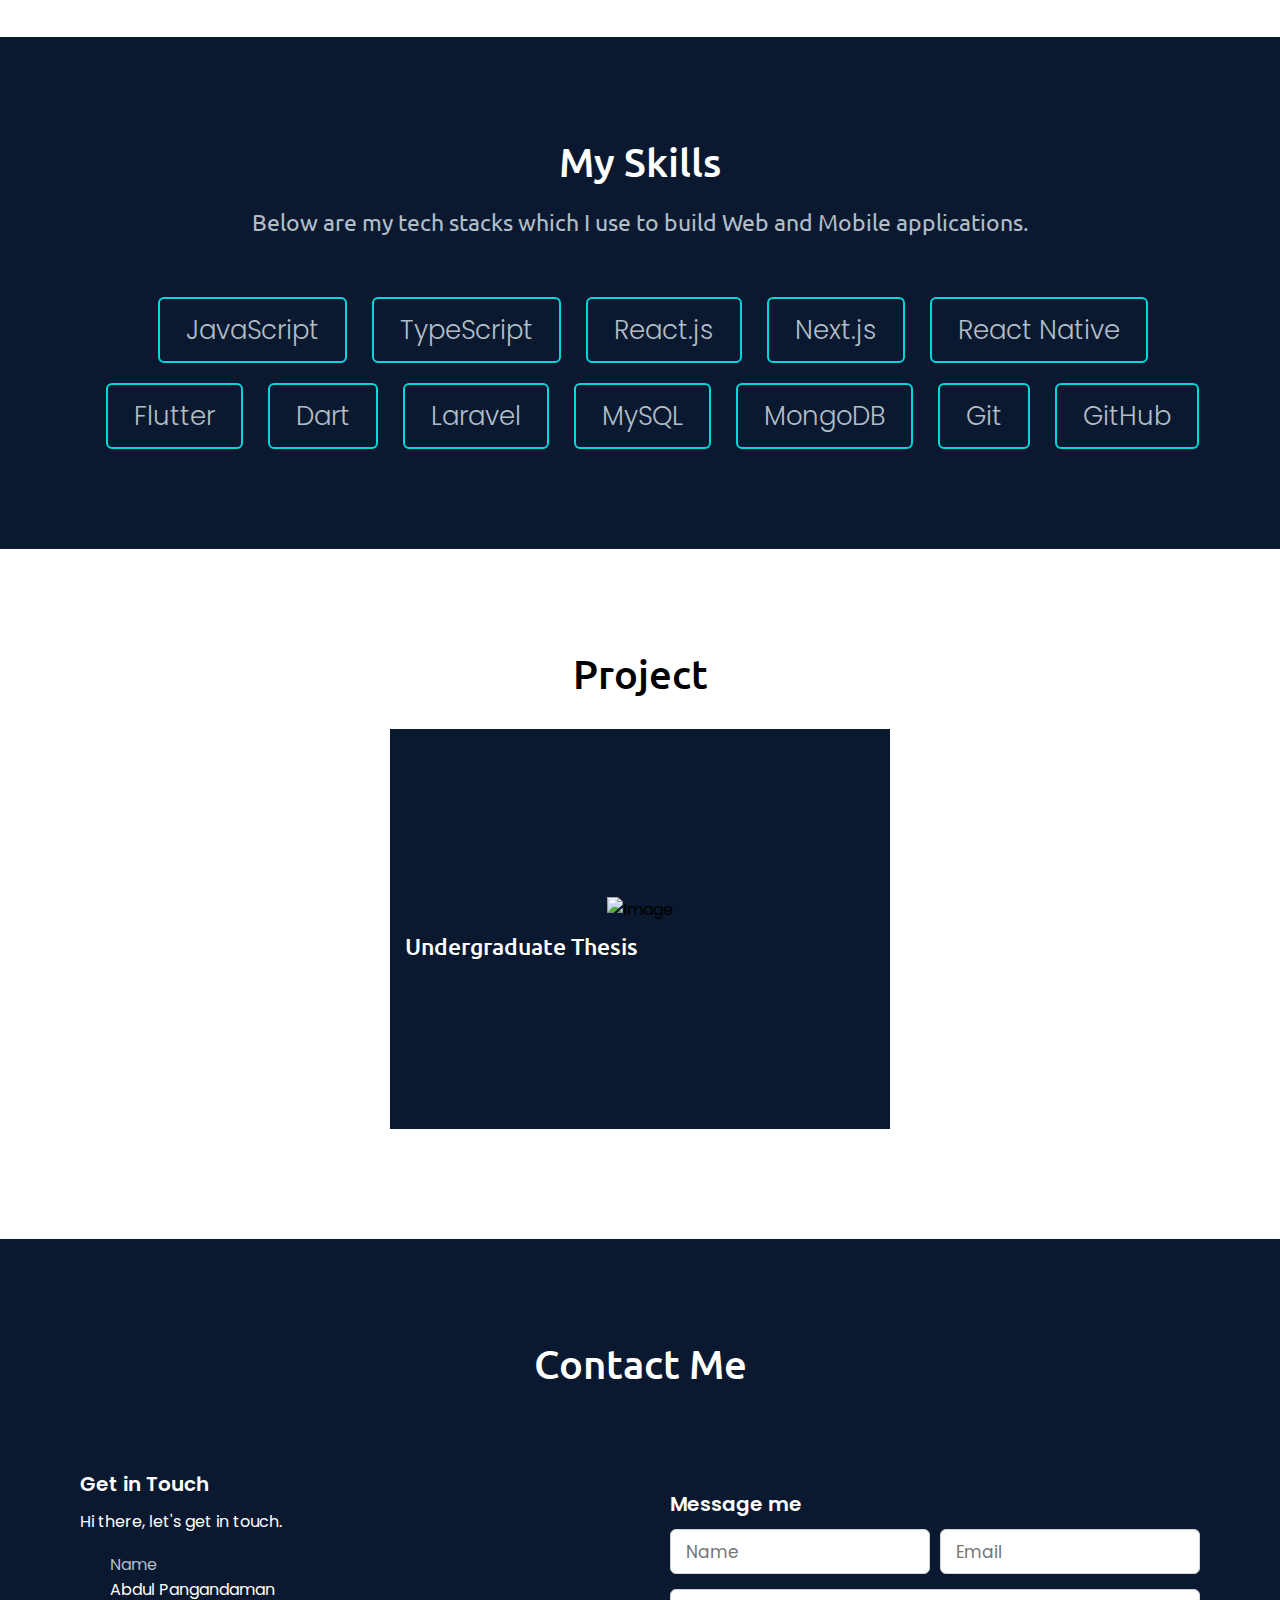
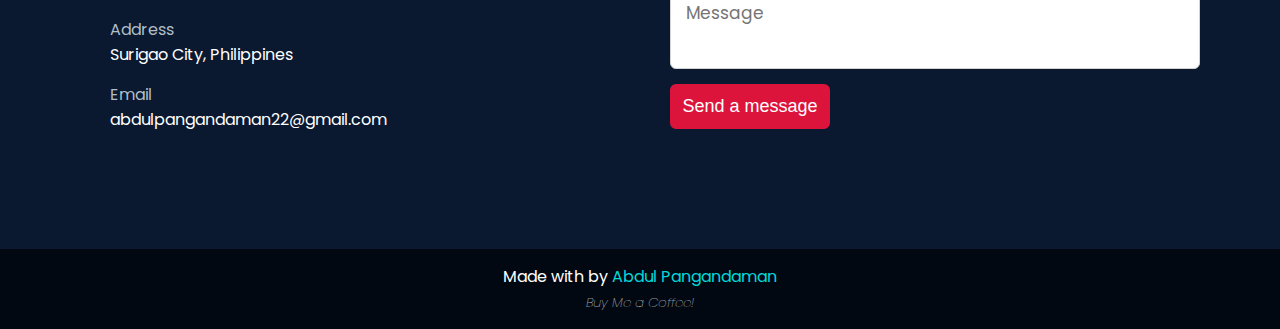
==== commit fa09f2d1: "Update "My Skills" section" ====
--- a/index.html
+++ b/index.html
@@ -112,8 +112,38 @@
     <section class="skills" id="skills">
         <div class="max-width">
             <h2 class="title">My Skills</h2>
-            <p>My tech stacks which I personally use to build and deploy applications.</p>
+            <p>Below are my tech stacks which I use to build Web and Mobile applications.</p>
             <div class="skill-content">
+                <div class="card">
+                    <div class="box">
+                        <i class="devicon-javascript-plain"></i>
+                        <span>JavaScript</span>
+                    </div>
+                </div>
+                <div class="card">
+                    <div class="box">
+                        <i class="devicon-typescript-plain"></i>
+                        <span>TypeScript</span>
+                    </div>
+                </div>
+                <div class="card">
+                    <div class="box">
+                        <i class="devicon-react-plain"></i>
+                        <span>React.js</span>
+                    </div>
+                </div>
+                <div class="card">
+                    <div class="box">
+                        <i class="devicon-nextjs-plain"></i>
+                        <span>Next.js</span>
+                    </div>
+                </div>
+                <div class="card">
+                    <div class="box">
+                        <i class="devicon-react-plain"></i>
+                        <span>React Native</span>
+                    </div>
+                </div>
                 <div class="card">
                     <div class="box">
                         <i class="devicon-flutter-plain"></i>
@@ -128,50 +158,20 @@
                 </div>
                 <div class="card">
                     <div class="box">
-                        <i class="devicon-nextjs-plain"></i>
-                        <span>Next.js</span>
-                    </div>
-                </div>
-                <div class="card">
-                    <div class="box">
-                        <i class="devicon-react-plain"></i>
-                        <span>React</span>
-                    </div>
-                </div>
-                <div class="card">
-                    <div class="box">
-                        <i class="devicon-javascript-plain"></i>
-                        <span>JavaScript</span>
-                    </div>
-                </div>
-                <div class="card">
-                    <div class="box">
                         <i class="devicon-laravel-plain"></i>
                         <span>Laravel</span>
                     </div>
                 </div>
                 <div class="card">
                     <div class="box">
-                        <i class="devicon-php-plain"></i>
-                        <span>PHP</span>
-                    </div>
-                </div>
-                <div class="card">
-                    <div class="box">
                         <i class="devicon-mysql-plain"></i>
                         <span>MySQL</span>
                     </div>
                 </div>
                 <div class="card">
                     <div class="box">
-                        <i class="devicon-bootstrap-plain"></i>
-                        <span>Bootstrap</span>
-                    </div>
-                </div>
-                <div class="card">
-                    <div class="box">
-                        <i class="devicon-heroku-plain"></i>
-                        <span>Heroku</span>
+                        <i class="devicon-mongodb-plain"></i>
+                        <span>MongoDB</span>
                     </div>
                 </div>
                 <div class="card">
@@ -186,12 +186,12 @@
                         <span>GitHub</span>
                     </div>
                 </div>
-                <div class="card">
+                <!-- <div class="card">
                     <div class="box">
                         <i class="fa-solid fa-bed"></i>
                         <span>Sleeping</span>
                     </div>
-                </div>
+                </div> -->
             </div>
         </div>
     </section>
